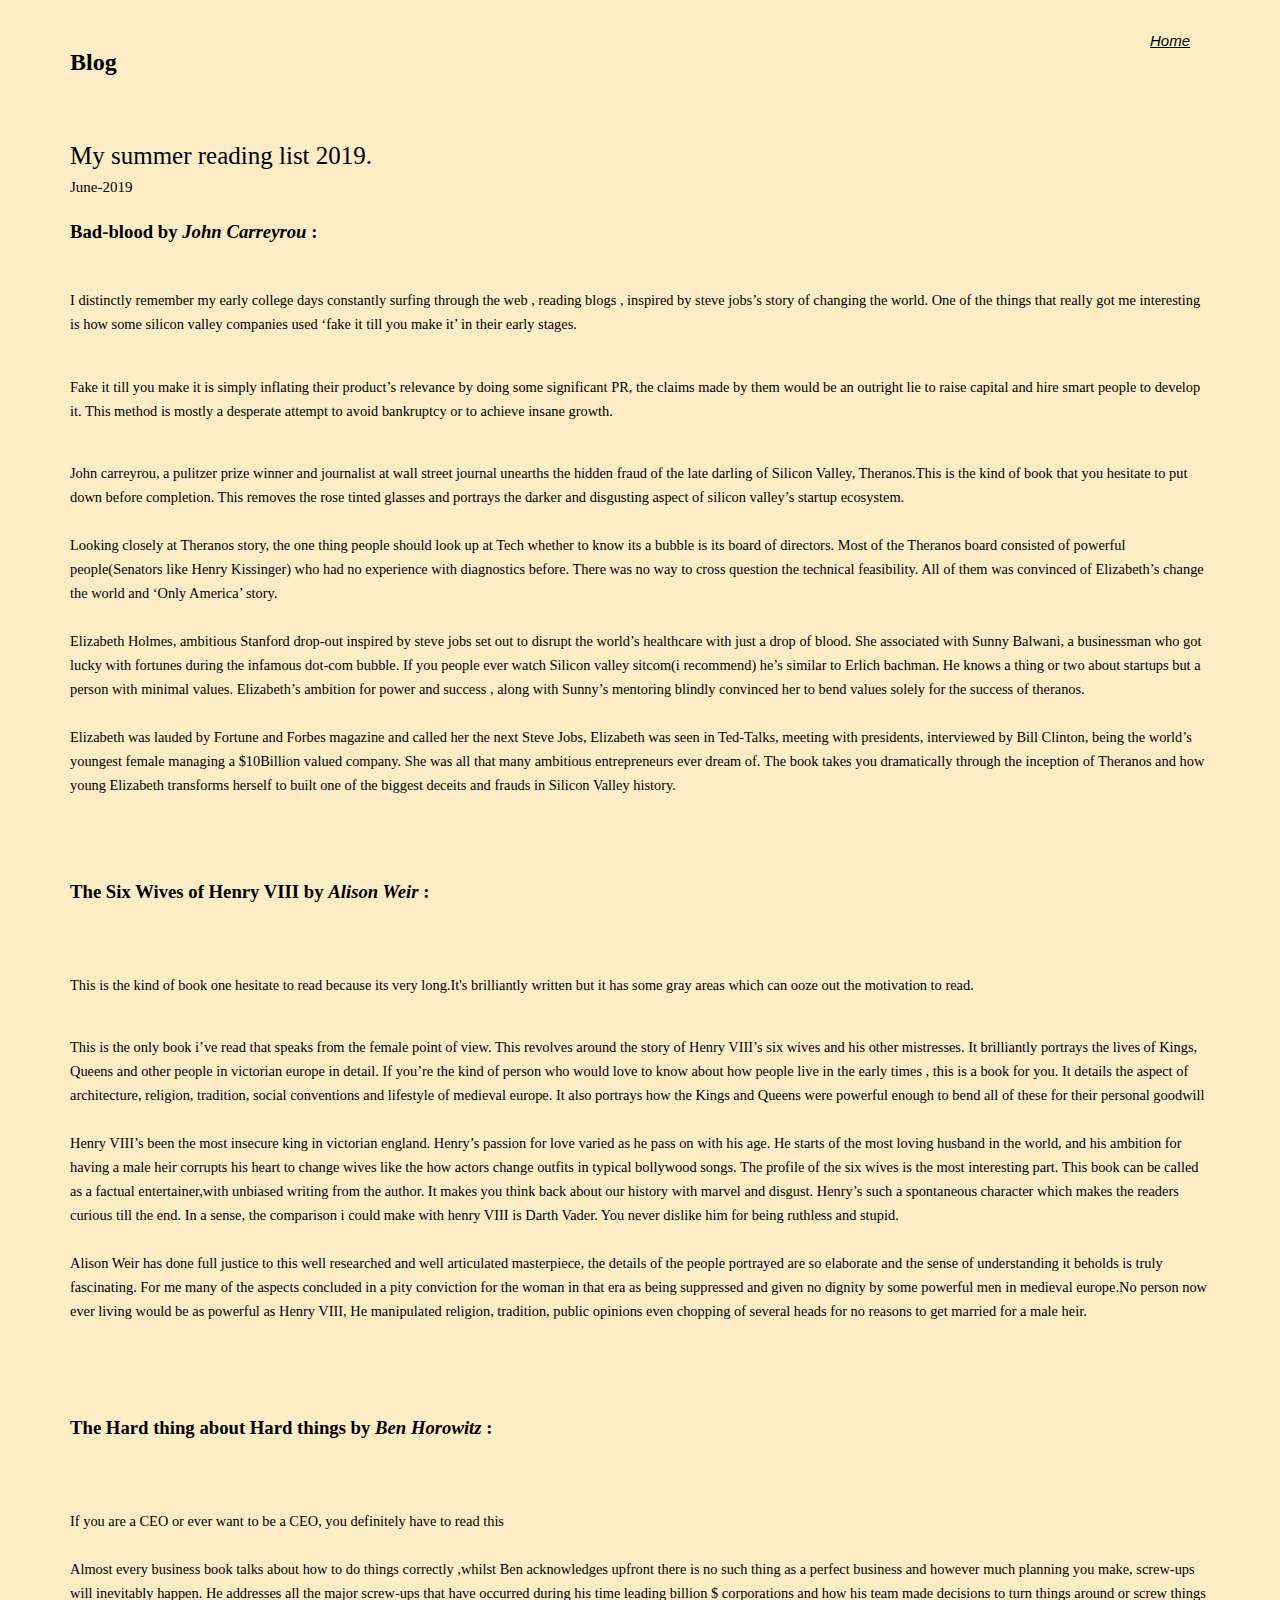
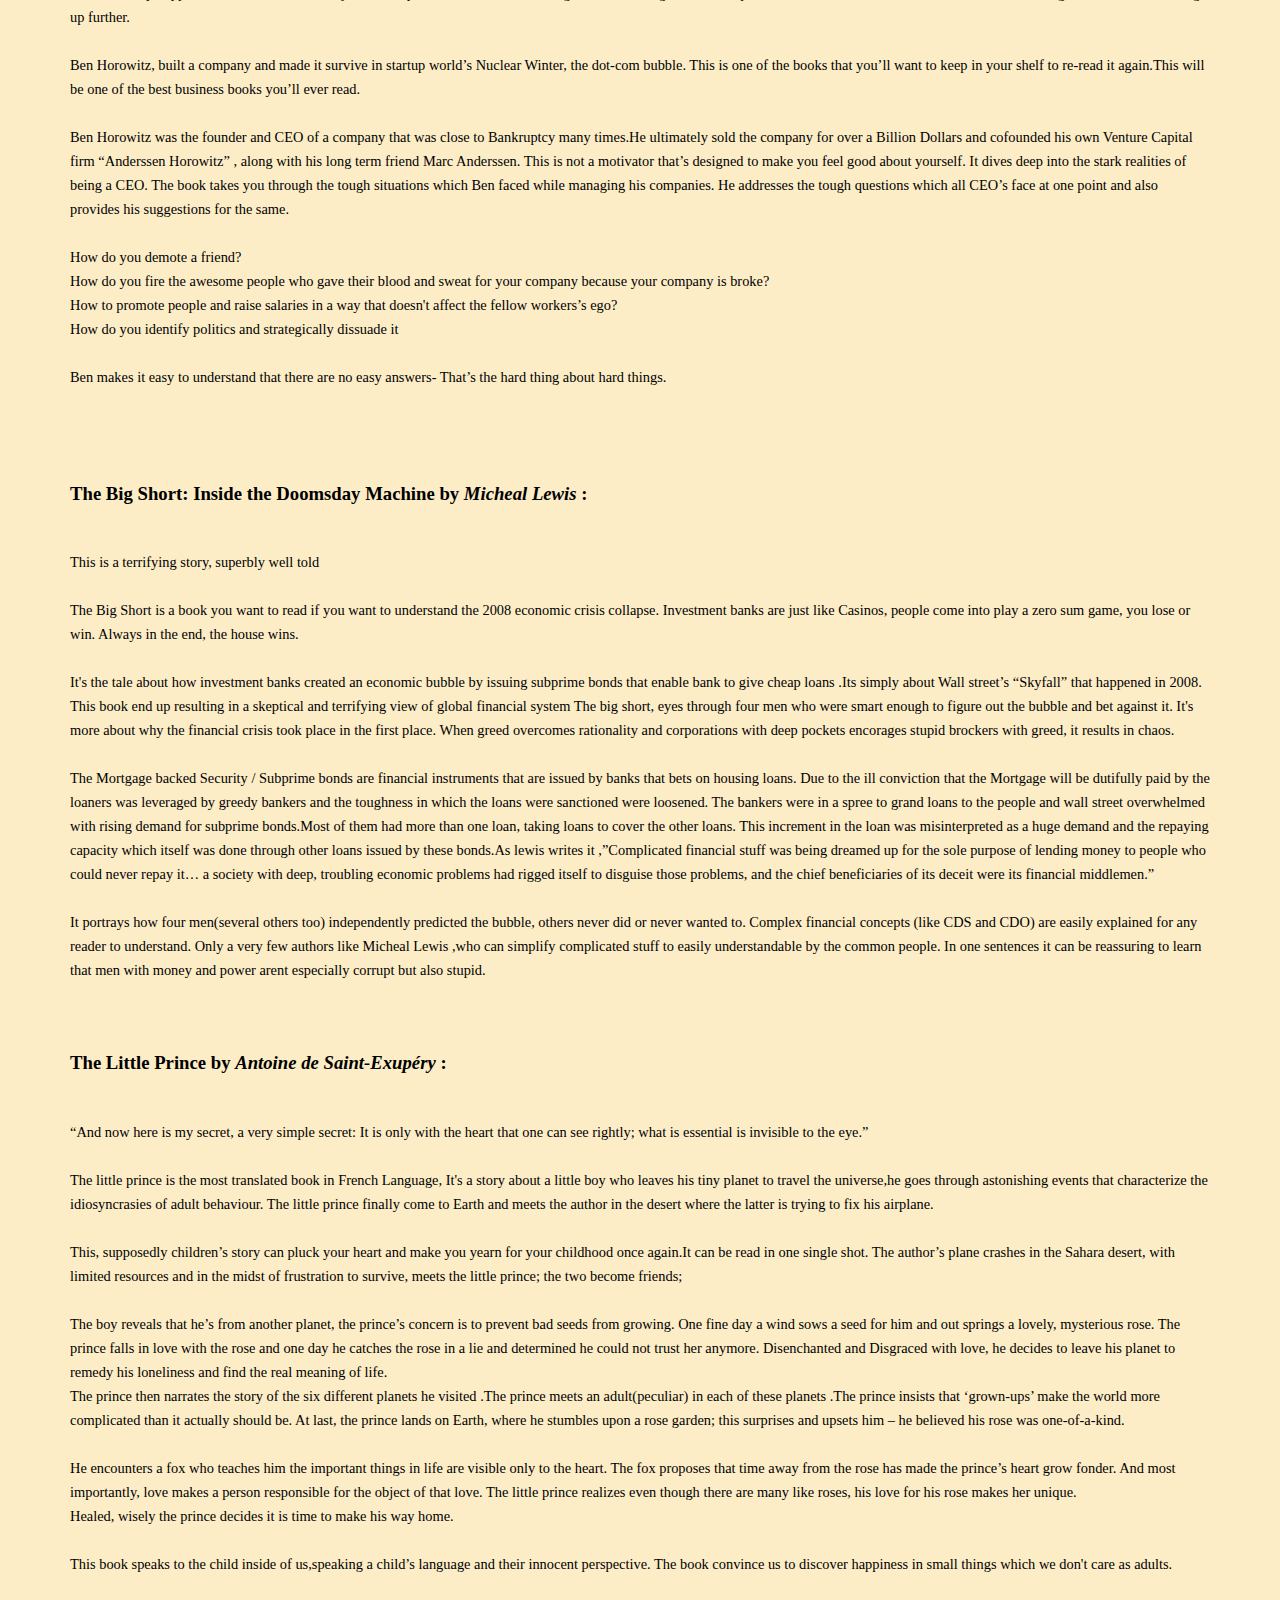
==== blog.html @ 2728ba8a "first commit" ====
<!DOCTYPE html>
<html lang="en">
<head>
	<!-- start Mixpanel --><script type="text/javascript">(function(c,a){if(!a.__SV){var b=window;try{var d,m,j,k=b.location,f=k.hash;d=function(a,b){return(m=a.match(RegExp(b+"=([^&]*)")))?m[1]:null};f&&d(f,"state")&&(j=JSON.parse(decodeURIComponent(d(f,"state"))),"mpeditor"===j.action&&(b.sessionStorage.setItem("_mpcehash",f),history.replaceState(j.desiredHash||"",c.title,k.pathname+k.search)))}catch(n){}var l,h;window.mixpanel=a;a._i=[];a.init=function(b,d,g){function c(b,i){var a=i.split(".");2==a.length&&(b=b[a[0]],i=a[1]);b[i]=function(){b.push([i].concat(Array.prototype.slice.call(arguments,
0)))}}var e=a;"undefined"!==typeof g?e=a[g]=[]:g="mixpanel";e.people=e.people||[];e.toString=function(b){var a="mixpanel";"mixpanel"!==g&&(a+="."+g);b||(a+=" (stub)");return a};e.people.toString=function(){return e.toString(1)+".people (stub)"};l="disable time_event track track_pageview track_links track_forms track_with_groups add_group set_group remove_group register register_once alias unregister identify name_tag set_config reset opt_in_tracking opt_out_tracking has_opted_in_tracking has_opted_out_tracking clear_opt_in_out_tracking people.set people.set_once people.unset people.increment people.append people.union people.track_charge people.clear_charges people.delete_user people.remove".split(" ");
for(h=0;h<l.length;h++)c(e,l[h]);var f="set set_once union unset remove delete".split(" ");e.get_group=function(){function a(c){b[c]=function(){call2_args=arguments;call2=[c].concat(Array.prototype.slice.call(call2_args,0));e.push([d,call2])}}for(var b={},d=["get_group"].concat(Array.prototype.slice.call(arguments,0)),c=0;c<f.length;c++)a(f[c]);return b};a._i.push([b,d,g])};a.__SV=1.2;b=c.createElement("script");b.type="text/javascript";b.async=!0;b.src="undefined"!==typeof MIXPANEL_CUSTOM_LIB_URL?
MIXPANEL_CUSTOM_LIB_URL:"file:"===c.location.protocol&&"//cdn4.mxpnl.com/libs/mixpanel-2-latest.min.js".match(/^\/\//)?"https://cdn4.mxpnl.com/libs/mixpanel-2-latest.min.js":"//cdn4.mxpnl.com/libs/mixpanel-2-latest.min.js";d=c.getElementsByTagName("script")[0];d.parentNode.insertBefore(b,d)}})(document,window.mixpanel||[]);
mixpanel.init("8e909abc3ac10d9dd747df8c156db83d");</script><!-- end Mixpanel -->


 <script src="javascript/mixpanel.js"></script>
 <script> type="text/javascript"
	blogviews();
 </script>
<link href="https://fonts.googleapis.com/css?family=Noto+Sans+HK|Noto+Serif+TC|Roboto+Condensed&display=swap" rel="stylesheet">
<!-- for-mobile-apps -->
<meta name="viewport" content="width=device-width, initial-scale=1">
<meta http-equiv="Content-Type" content="text/html; charset=utf-8" />
<meta name="keywords" content="Vinayak Nair, blog, vinayakvnair.com, Entrepreneur, 
vinayakvnair, vinayak v nair, vinayak, nair, reffera, startup, Bangalore, Silicon Valley, Reffera.co" />

    </script>

    <link href="css/style.css" rel='stylesheet' type='text/css' />
<!-- Global site tag (gtag.js) - Google Analytics -->
<script async src="https://www.googletagmanager.com/gtag/js?id=UA-140449718-1"></script>
<script>
  window.dataLayer = window.dataLayer || [];
  function gtag(){dataLayer.push(arguments);}
  gtag('js', new Date());

  gtag('config', 'UA-140449718-1');
</script>   
</head>
<body>


<!-- header -->
<header>
	<div class="container">
	
		<div id="menu">
				<span class="title"></span>
				<ul>
				  <li><a href="index.html"><u>Home</u></a></li>
				 
				</ul>
				</div>
				<div id="left">&nbsp;</div>
				<div id="content"
	</div>
</header>
<!-- //header -->


<!-- banner -->

	
		<div class="container">
					        
								<h2 class="slider_heading_text text-capitalize mt-md-4">Blog  </h2>

								<span class="blog_heading"><br> My summer reading list 2019.</br> </span>
									<span class="byline">
										June-2019
									</span>
								
							<br> <h3>	 Bad-blood by <span class="author"> John Carreyrou </span> : </h3></br>
							<span class="blog_content">
								  I distinctly remember my early college days constantly surfing through the web , reading blogs , inspired by steve jobs’s story of changing the world. One of the things that really got me interesting is how some silicon valley companies used ‘fake it till you make it’ in their early stages. </p>

								 <br>	Fake it till you make it is simply inflating their product’s relevance by doing some significant PR, the claims made by them would be an outright lie to raise capital and hire smart people to develop it. This method is mostly a desperate attempt to avoid bankruptcy or to achieve insane growth.</p></br>
									
								  John carreyrou, a pulitzer prize winner and journalist at wall street journal unearths the hidden fraud of the late darling of Silicon Valley, Theranos.This is the kind of book that you hesitate to put down before completion. This removes the rose tinted glasses and portrays the darker and disgusting aspect of silicon valley’s startup ecosystem. 
								  <br>
								  <br>
								  Looking closely at Theranos story, the one thing people should look up at Tech whether to know its a bubble is its board of directors. Most of the Theranos board consisted of powerful people(Senators like Henry Kissinger) who had no experience with diagnostics before. There was no way to cross question the technical feasibility. All of them was convinced of Elizabeth’s change the world and ‘Only America’ story. 
									<br>
								<br>Elizabeth Holmes, ambitious Stanford drop-out inspired by steve jobs set out to disrupt the world’s healthcare with just a drop of blood. She associated with Sunny Balwani, a businessman who got lucky with fortunes during the infamous dot-com bubble. If you people ever watch Silicon valley sitcom(i recommend)  he’s similar to Erlich bachman. He knows a thing or two about startups but a person with minimal values. Elizabeth’s ambition for power and success , along with Sunny’s mentoring blindly convinced her to bend values solely for the success of theranos.
								<br>
								<br> Elizabeth was lauded by Fortune and Forbes magazine and called her the next Steve Jobs, Elizabeth was seen in Ted-Talks, meeting with presidents, interviewed by Bill Clinton, being the world’s youngest female managing a $10Billion valued company. She was all that many ambitious entrepreneurs ever dream of.
									
									The book takes you dramatically through the inception of Theranos and how young Elizabeth transforms herself to built one of the biggest deceits and frauds in Silicon Valley history. </p> </br>
							</span>  
							
							<br> <h3>	 The Six Wives of Henry VIII by <span class="author"> Alison Weir </span> : </h3></br>

							<span class="blog_content">
									<br>This is the kind of book one hesitate to read because its very long.It's brilliantly written but it has some gray areas which can ooze out the motivation to read.
								</p>
 
									<br>	This is the only book i’ve read that speaks from the female point of view. This revolves around the story of Henry VIII’s six wives and his other mistresses. It brilliantly portrays the lives of Kings, Queens and other people in victorian europe in detail. If you’re the kind of person who would love to know about how people live in the early times , this is a book for you. It details the aspect of architecture, religion, tradition, social conventions and lifestyle of medieval europe. It also portrays how the Kings and Queens were powerful enough to bend all of these for their personal goodwill</br>
									 
									<br> Henry VIII’s been the most insecure king in victorian england. Henry’s passion for love varied as he pass on with his age. He starts of the most loving husband in the world, and his ambition for having a male heir corrupts his heart to change wives like the how actors change outfits in typical bollywood songs. The profile of the six wives is the most interesting part. This book can be called as a factual entertainer,with unbiased writing from the author. It makes you think back about our history with marvel and disgust. Henry’s such a spontaneous character which makes the readers curious till the end. In a sense, the comparison i could make with henry VIII is Darth Vader. You never dislike him for being ruthless and stupid.
									 
									 </br>
									 <br> Alison Weir has done full justice to this well researched and well articulated masterpiece, the details of the people portrayed are so elaborate and the sense of understanding it beholds is truly fascinating. For me many of the aspects concluded in a pity conviction for the woman in that era as being suppressed and given no dignity by some powerful men in medieval europe.No person now ever living would be as powerful as Henry VIII, He manipulated religion, tradition, public opinions even chopping of several heads for no reasons to get married for a male heir.
									</br>

									<br></br>
							 </span> 
							 
							 <br> <h3>	 The Hard thing about Hard things  by <span class="author"> Ben Horowitz </span> : </h3></br>

							<span class="blog_content">
									<br>If you are a CEO or ever want to be a CEO, you definitely have to read this </br>
									<br>Almost every business book talks about how to do things correctly ,whilst Ben acknowledges upfront there is no such thing as a perfect business and however much planning you make, screw-ups will inevitably happen. He addresses all the major screw-ups that have occurred during his time leading billion $ corporations and how his team made decisions to turn things around or screw things up further.</br>
									 
									<br> Ben Horowitz, built a company and made it survive in startup world’s Nuclear Winter, the dot-com bubble. This is one of the books that you’ll want to keep in your shelf to re-read it again.This will be one of the best business books you’ll ever read.
									 
									 </br>
									 <br> Ben Horowitz was the founder and CEO of a company that was close to Bankruptcy many times.He ultimately sold the company for over a Billion Dollars and cofounded his own Venture Capital firm “Anderssen Horowitz” , along with his long term friend Marc Anderssen.
									 This is not a motivator that’s designed to make you feel good about yourself. It dives deep into the stark realities of being a CEO. The book takes you through the tough situations which Ben faced while managing his companies. He addresses the tough questions which all CEO’s face at one point and also provides his suggestions for the same.
									 <br>
									 <br> How do you demote a friend?
									 <br>How do you fire the awesome people who gave their blood and sweat for your company because your company is broke?
									 <br>How to promote people and raise salaries in a way that doesn't affect the fellow workers’s ego?
									   <br>How do you identify politics and strategically dissuade it
									 <br>

									 <br>Ben makes it easy to understand that there are no easy answers- That’s the hard thing about hard things. 
									</br>

									<br></br>
							 </span>  
							 <br> <h3> The Big Short: Inside the Doomsday Machine by <span class="author"> Micheal Lewis</span> : </h3></br>

							 <span class="blog_content">
								This is a terrifying story, superbly well told 
								<br>
								<br>
								The Big Short is a book you  want to read if you want to understand  the 2008 economic crisis collapse. Investment banks are just like Casinos, people come into play a zero sum game, you lose or win. Always in the end, the house wins.
								<br>
								<br>It's the tale about how investment banks created an economic bubble by issuing subprime bonds that enable bank to give cheap loans .Its simply about Wall street’s “Skyfall” that happened in 2008. This book end up resulting in a skeptical and terrifying view of global financial system
								
								The big short, eyes through four men who were smart enough to figure out the bubble and bet against it. It's more about why the financial crisis took place in the first place. When greed overcomes rationality and corporations with deep pockets encorages stupid brockers with greed, it results in chaos.
								<br>
								<br>The Mortgage backed Security / Subprime bonds are financial instruments that are issued by banks that bets on housing loans. Due to the ill conviction that the Mortgage will be dutifully paid by the loaners was leveraged by greedy bankers and the toughness in which the loans were sanctioned were loosened. The bankers were in a spree to grand loans to the people and wall street overwhelmed with rising demand for subprime bonds.Most of them had more than one loan, taking loans to cover the other loans. This increment in the loan was misinterpreted as a huge demand and the repaying capacity which itself was done through other loans issued by these bonds.As lewis writes it ,”Complicated financial stuff was being dreamed up for the sole purpose of lending money to people who could never repay it… a society with deep, troubling economic problems had rigged itself to disguise those problems, and the chief beneficiaries of its deceit were its financial middlemen.”
								<br>
								<br>It portrays how four men(several others too) independently predicted the bubble, others never did or never wanted to. Complex financial concepts (like CDS and CDO) are easily explained for any reader to understand. Only a very few authors like Micheal Lewis ,who can simplify complicated stuff to easily understandable by the common people. In one sentences it can be reassuring to learn that men with money and power arent especially corrupt but also stupid.
 
									 <br></br>
							  </span> 
							  <br> <h3> The Little Prince by <span class="author"> Antoine de Saint-Exupéry </span> : </h3></br>

							  <span class="blog_content">
								“And now here is my secret, a very simple secret: It is only with the heart that one can see rightly; what is essential is invisible to the eye.”

                                    <br>
                                    <br>The little prince is the most translated book in French Language, It's a story about a little boy who leaves his tiny planet to travel the universe,he goes through astonishing events that characterize the idiosyncrasies of adult behaviour. The little prince finally come to Earth and meets the author in the desert where the latter is trying to fix his airplane.
                                    <br>
                                    <br>This, supposedly children’s story can pluck your heart and make you yearn for your childhood once again.It can be read in one single shot. The author’s plane crashes in the Sahara desert, with limited resources and in the midst of frustration to survive, meets the little prince; the two become friends;
                                    <br>
                                    <br>The boy reveals that he’s from another planet, the prince’s concern is to prevent bad seeds from growing. One fine day a wind sows a seed for him and out springs a lovely, mysterious rose. The prince falls in love with the rose and one day he catches the rose in a lie and determined he could not trust her anymore. Disenchanted and Disgraced with love, he decides to leave his planet to remedy his loneliness and find the real meaning of life.
                                    <br>
                                     The prince then narrates the story of the six different planets he visited .The prince meets an adult(peculiar) in each of these planets .The prince insists that ‘grown-ups’ make the world more complicated than it actually should be. At last, the prince lands on Earth, where he stumbles upon a rose garden; this surprises and upsets him – he believed his rose was one-of-a-kind.
                                    <br>
                                    <br>He encounters a fox who teaches him the important things in life are visible only to the heart. The fox proposes that time away from the rose has made the prince’s heart grow fonder. And most importantly, love makes a person responsible for the object of that love. The little prince realizes even though there are many like roses, his love for his rose makes her unique.
                                    <br>Healed, wisely the prince decides it is time to make his way home.
                                    <br>
                                     <br>This book speaks to the child inside of us,speaking a child’s language and their innocent perspective. The book convince us to discover happiness in small things which we don't care as adults.
									  <br>
									  <br>
									  <br>
									  <br>
									  <br>
									  <br>
	                           </span> 					
							</div> 
					
				</div>
				
			</div>
		</div>
	</div>


</div>
</div>
---- css/style.css ----
html,
body {
    margin: 0;
    font-size: 100%;
    line-height: 1.5;
    font-family: 'PT Serif Caption', serif;
    box-sizing : border-box;
    background-color: rgb(253, 237, 199);  
}

body a {
    text-decoration: blue;
    transition: 0.5s all;
    -webkit-transition: 0.5s all;
    -moz-transition: 0.5s all;
    -o-transition: 0.5s all;
    -ms-transition: 0.5s all;

}

.headname {
  font-size: 30px;
  margin-top: 50px;
  display: inline-block;
  letter-spacing: 0.5px;
  font-weight: bold;
  line-height: 3;
  font-family: "Myriad Pro", "Helvetica Neue", Helvetica;
 
}

#menu {
    float: right;
    margin-top: 30px;
    margin-right: 20px;
    text-align: right;
    width: 150px;
    font-family: "Myriad Pro", "Helvetica Neue", Helvetica;
    font-style: italic;
    font-size: 15px;
  }
  

  #menu ul {
    list-style-type: none;
    margin: 0;
    padding: 0;
  }
  

  #menu li a {
    display: inline-block;
    color: #000000;
  }


html {
  scroll-behavior: smooth;
}
body img {
    max-width: 100%;
}



.container {
  width: 100%;
  padding-right: 15px;
  padding-left: 15px;
  margin-right: auto;
  margin-left: auto;
}



@media (min-width: 768px) {
  .container {
    max-width: 720px;
  }
}

@media (min-width: 992px) {
  .container {
    max-width: 960px;
  }
}

@media (min-width: 1200px) {
  .container {
    max-width: 1140px;
  }
}

#yo {
  font-size: 32px;
}

.somo{
  height: 20px;
  width: 20px
}


.reffera{
  color: rgb(82, 0, 0);
}

.layer {
    background: rgb(253, 237, 199);
}

.banner-text-section {
    padding: 2vw 0vw 11vw;
    box-sizing: border-box;
    width: 80%;
    text-align: justify;
    color: rgb(0, 0, 0);
    font-size: 1em;
}

.blog_heading{
  font-size: 25px;
}

.author{
  font-style: italic;
}
.byline{
  font-size: 15px; 
  padding-bottom: 20px;
}
.content_style{
  font-weight: 10000;
  font-family: "Myriad Pro", "Helvetica Neue", Helvetica;

  color: inherit;
}

.blog_content{
  font-size: 0.9em
}
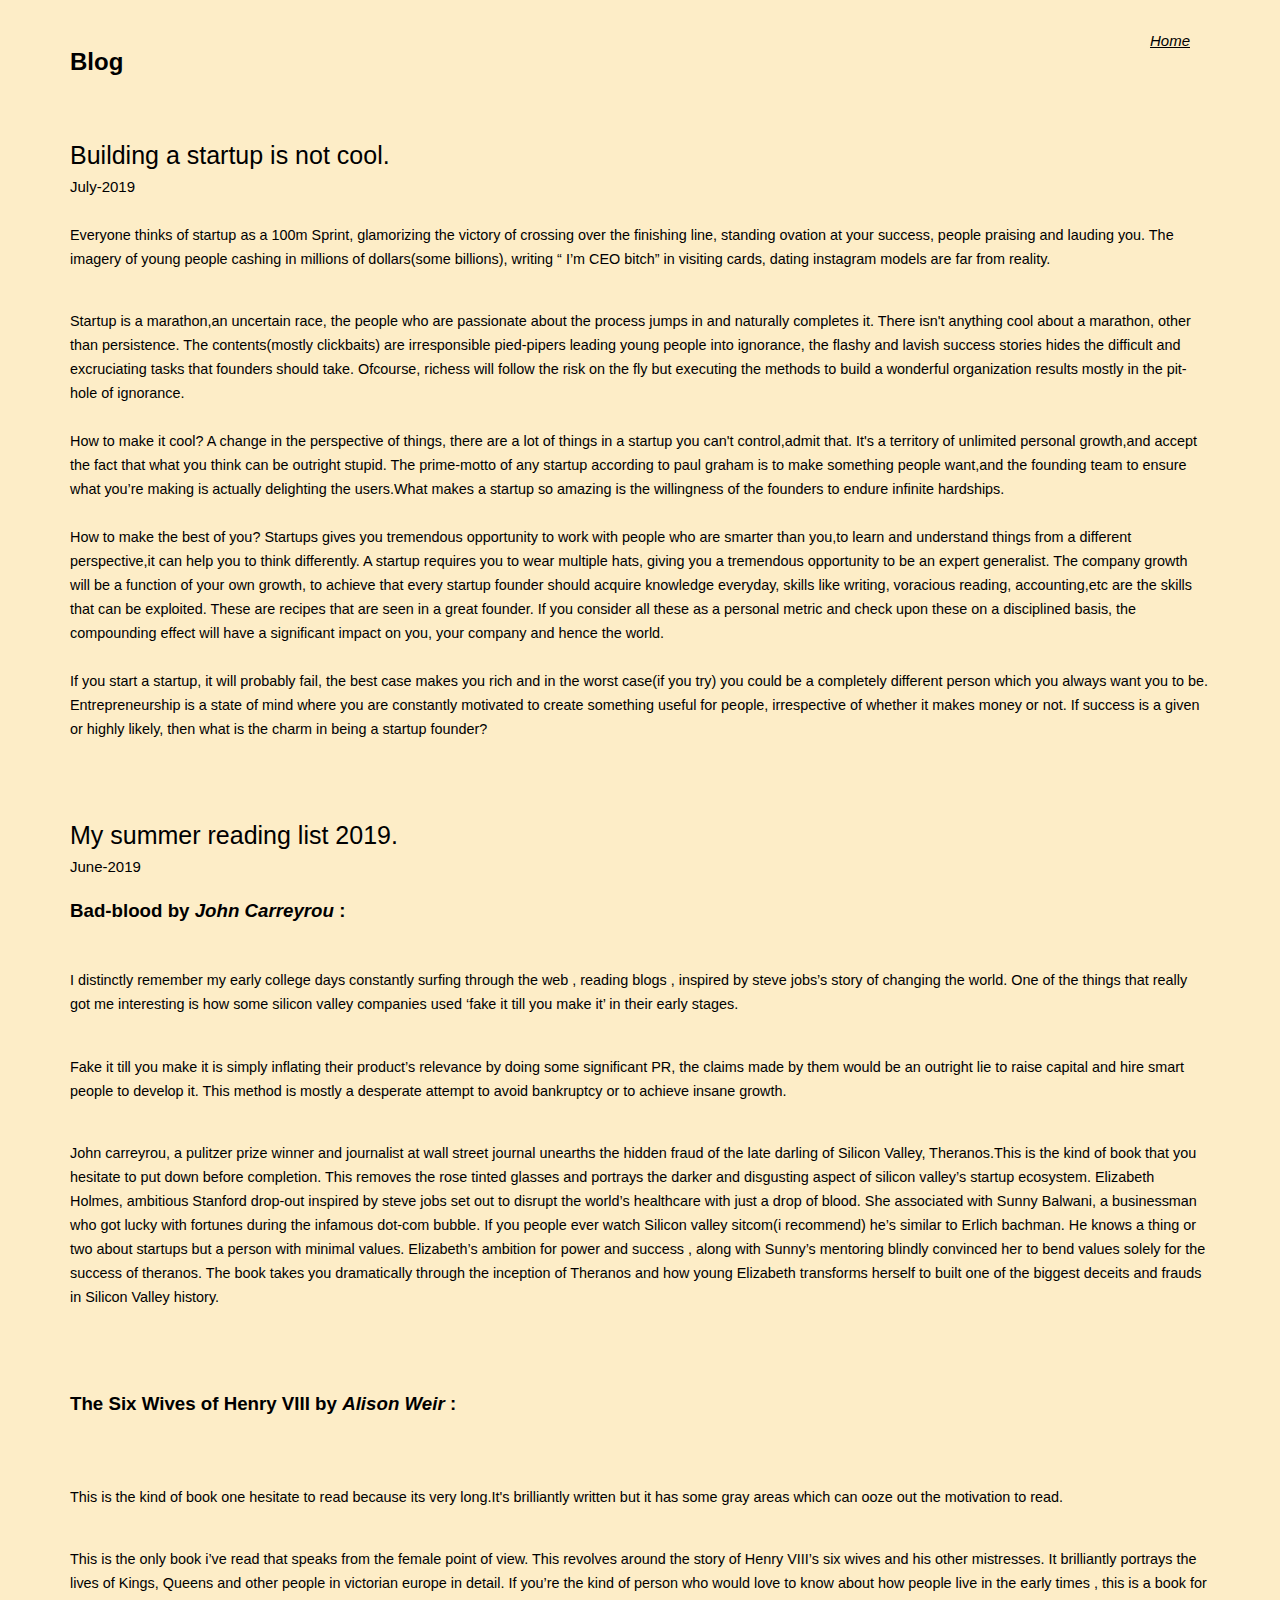
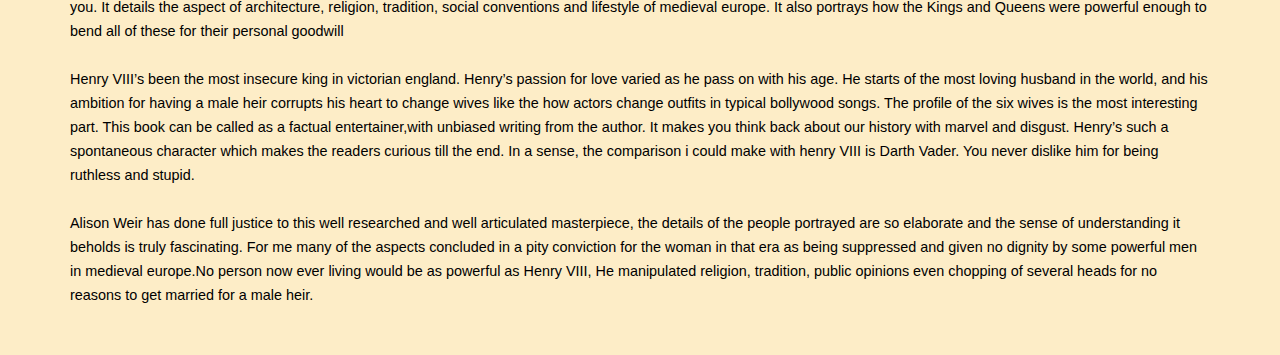
==== commit 5e44f08e: "initial commit" ====
--- a/blog.html
+++ b/blog.html
@@ -7,13 +7,12 @@
 for(h=0;h<l.length;h++)c(e,l[h]);var f="set set_once union unset remove delete".split(" ");e.get_group=function(){function a(c){b[c]=function(){call2_args=arguments;call2=[c].concat(Array.prototype.slice.call(call2_args,0));e.push([d,call2])}}for(var b={},d=["get_group"].concat(Array.prototype.slice.call(arguments,0)),c=0;c<f.length;c++)a(f[c]);return b};a._i.push([b,d,g])};a.__SV=1.2;b=c.createElement("script");b.type="text/javascript";b.async=!0;b.src="undefined"!==typeof MIXPANEL_CUSTOM_LIB_URL?
 MIXPANEL_CUSTOM_LIB_URL:"file:"===c.location.protocol&&"//cdn4.mxpnl.com/libs/mixpanel-2-latest.min.js".match(/^\/\//)?"https://cdn4.mxpnl.com/libs/mixpanel-2-latest.min.js":"//cdn4.mxpnl.com/libs/mixpanel-2-latest.min.js";d=c.getElementsByTagName("script")[0];d.parentNode.insertBefore(b,d)}})(document,window.mixpanel||[]);
 mixpanel.init("8e909abc3ac10d9dd747df8c156db83d");</script><!-- end Mixpanel -->
-
+<title>Vinayak Nair </title>
 
  <script src="javascript/mixpanel.js"></script>
  <script> type="text/javascript"
 	blogviews();
  </script>
-<link href="https://fonts.googleapis.com/css?family=Noto+Sans+HK|Noto+Serif+TC|Roboto+Condensed&display=swap" rel="stylesheet">
 <!-- for-mobile-apps -->
 <meta name="viewport" content="width=device-width, initial-scale=1">
 <meta http-equiv="Content-Type" content="text/html; charset=utf-8" />
@@ -58,8 +57,29 @@
 
 	
 		<div class="container">
-					        
+			
+
+						        
 								<h2 class="slider_heading_text text-capitalize mt-md-4">Blog  </h2>
+
+								<span class="blog_heading"><br> Building a startup is not cool.</br> </span>
+									<span class="byline">
+										July-2019
+									</span>
+									<br>
+									<br>
+									<span class="blog_content">
+										Everyone thinks of startup as a 100m Sprint, glamorizing the victory of crossing over the finishing line, standing ovation at your success, people praising and lauding you. The imagery of young people cashing in millions of dollars(some billions), writing “ I’m CEO bitch” in visiting cards, dating instagram models are far from reality. </p>
+	  
+									   <br>	Startup is a marathon,an uncertain race, the people who are passionate about the process jumps in and naturally completes it. There isn't anything cool about a marathon, other than persistence. The contents(mostly clickbaits) are irresponsible pied-pipers leading young people into ignorance, the flashy and lavish success stories hides the difficult and excruciating tasks that founders should take. Ofcourse, richess will follow the risk on the fly but executing the methods to build a wonderful organization results mostly in the pit-hole of ignorance.</br>
+										 
+									   <br> How to make it cool? A change in the perspective of things, there are a lot of things in a startup you can't control,admit that. It's a territory of unlimited personal growth,and accept the fact that what you think can be outright stupid. The prime-motto of any startup according to paul graham is to make something people want,and the founding team to ensure what you’re making is actually delighting the users.What makes a startup so amazing is the willingness of the founders to endure infinite hardships.
+										  <br>
+										<br> How to make the best of you? Startups gives you tremendous opportunity to work with people who are smarter than you,to learn and understand things from a different perspective,it can help you to think differently. A startup requires you to wear multiple hats, giving you a tremendous opportunity to be an expert generalist. The company growth will be a function of your own growth, to achieve that every startup founder should acquire knowledge everyday, skills like writing, voracious reading, accounting,etc are the skills that can be exploited. These are recipes that are seen in a great founder. If you consider all these as a personal metric and check upon these on a disciplined basis, the compounding effect will have a significant impact on you, your company and hence the world.
+										 <br> 
+										<br> If you start a startup, it will probably fail, the best case makes you rich and in the worst case(if you try) you could be a completely different person which you always want you to be. Entrepreneurship is a state of mind where you are constantly motivated to create something useful for people, irrespective of whether it makes money or not. If success is a given or highly likely, then what is the charm in being a startup founder?
+									</p> </br>
+								  </span>  
 
 								<span class="blog_heading"><br> My summer reading list 2019.</br> </span>
 									<span class="byline">
@@ -73,13 +93,8 @@
 								 <br>	Fake it till you make it is simply inflating their product’s relevance by doing some significant PR, the claims made by them would be an outright lie to raise capital and hire smart people to develop it. This method is mostly a desperate attempt to avoid bankruptcy or to achieve insane growth.</p></br>
 									
 								  John carreyrou, a pulitzer prize winner and journalist at wall street journal unearths the hidden fraud of the late darling of Silicon Valley, Theranos.This is the kind of book that you hesitate to put down before completion. This removes the rose tinted glasses and portrays the darker and disgusting aspect of silicon valley’s startup ecosystem. 
-								  <br>
-								  <br>
-								  Looking closely at Theranos story, the one thing people should look up at Tech whether to know its a bubble is its board of directors. Most of the Theranos board consisted of powerful people(Senators like Henry Kissinger) who had no experience with diagnostics before. There was no way to cross question the technical feasibility. All of them was convinced of Elizabeth’s change the world and ‘Only America’ story. 
-									<br>
-								<br>Elizabeth Holmes, ambitious Stanford drop-out inspired by steve jobs set out to disrupt the world’s healthcare with just a drop of blood. She associated with Sunny Balwani, a businessman who got lucky with fortunes during the infamous dot-com bubble. If you people ever watch Silicon valley sitcom(i recommend)  he’s similar to Erlich bachman. He knows a thing or two about startups but a person with minimal values. Elizabeth’s ambition for power and success , along with Sunny’s mentoring blindly convinced her to bend values solely for the success of theranos.
-								<br>
-								<br> Elizabeth was lauded by Fortune and Forbes magazine and called her the next Steve Jobs, Elizabeth was seen in Ted-Talks, meeting with presidents, interviewed by Bill Clinton, being the world’s youngest female managing a $10Billion valued company. She was all that many ambitious entrepreneurs ever dream of.
+									
+									Elizabeth Holmes, ambitious Stanford drop-out inspired by steve jobs set out to disrupt the world’s healthcare with just a drop of blood. She associated with Sunny Balwani, a businessman who got lucky with fortunes during the infamous dot-com bubble. If you people ever watch Silicon valley sitcom(i recommend)  he’s similar to Erlich bachman. He knows a thing or two about startups but a person with minimal values. Elizabeth’s ambition for power and success , along with Sunny’s mentoring blindly convinced her to bend values solely for the success of theranos.
 									
 									The book takes you dramatically through the inception of Theranos and how young Elizabeth transforms herself to built one of the biggest deceits and frauds in Silicon Valley history. </p> </br>
 							</span>  
@@ -99,75 +114,8 @@
 									</br>
 
 									<br></br>
-							 </span> 
-							 
-							 <br> <h3>	 The Hard thing about Hard things  by <span class="author"> Ben Horowitz </span> : </h3></br>
-
-							<span class="blog_content">
-									<br>If you are a CEO or ever want to be a CEO, you definitely have to read this </br>
-									<br>Almost every business book talks about how to do things correctly ,whilst Ben acknowledges upfront there is no such thing as a perfect business and however much planning you make, screw-ups will inevitably happen. He addresses all the major screw-ups that have occurred during his time leading billion $ corporations and how his team made decisions to turn things around or screw things up further.</br>
-									 
-									<br> Ben Horowitz, built a company and made it survive in startup world’s Nuclear Winter, the dot-com bubble. This is one of the books that you’ll want to keep in your shelf to re-read it again.This will be one of the best business books you’ll ever read.
-									 
-									 </br>
-									 <br> Ben Horowitz was the founder and CEO of a company that was close to Bankruptcy many times.He ultimately sold the company for over a Billion Dollars and cofounded his own Venture Capital firm “Anderssen Horowitz” , along with his long term friend Marc Anderssen.
-									 This is not a motivator that’s designed to make you feel good about yourself. It dives deep into the stark realities of being a CEO. The book takes you through the tough situations which Ben faced while managing his companies. He addresses the tough questions which all CEO’s face at one point and also provides his suggestions for the same.
-									 <br>
-									 <br> How do you demote a friend?
-									 <br>How do you fire the awesome people who gave their blood and sweat for your company because your company is broke?
-									 <br>How to promote people and raise salaries in a way that doesn't affect the fellow workers’s ego?
-									   <br>How do you identify politics and strategically dissuade it
-									 <br>
-
-									 <br>Ben makes it easy to understand that there are no easy answers- That’s the hard thing about hard things. 
-									</br>
-
-									<br></br>
 							 </span>  
-							 <br> <h3> The Big Short: Inside the Doomsday Machine by <span class="author"> Micheal Lewis</span> : </h3></br>
-
-							 <span class="blog_content">
-								This is a terrifying story, superbly well told 
-								<br>
-								<br>
-								The Big Short is a book you  want to read if you want to understand  the 2008 economic crisis collapse. Investment banks are just like Casinos, people come into play a zero sum game, you lose or win. Always in the end, the house wins.
-								<br>
-								<br>It's the tale about how investment banks created an economic bubble by issuing subprime bonds that enable bank to give cheap loans .Its simply about Wall street’s “Skyfall” that happened in 2008. This book end up resulting in a skeptical and terrifying view of global financial system
-								
-								The big short, eyes through four men who were smart enough to figure out the bubble and bet against it. It's more about why the financial crisis took place in the first place. When greed overcomes rationality and corporations with deep pockets encorages stupid brockers with greed, it results in chaos.
-								<br>
-								<br>The Mortgage backed Security / Subprime bonds are financial instruments that are issued by banks that bets on housing loans. Due to the ill conviction that the Mortgage will be dutifully paid by the loaners was leveraged by greedy bankers and the toughness in which the loans were sanctioned were loosened. The bankers were in a spree to grand loans to the people and wall street overwhelmed with rising demand for subprime bonds.Most of them had more than one loan, taking loans to cover the other loans. This increment in the loan was misinterpreted as a huge demand and the repaying capacity which itself was done through other loans issued by these bonds.As lewis writes it ,”Complicated financial stuff was being dreamed up for the sole purpose of lending money to people who could never repay it… a society with deep, troubling economic problems had rigged itself to disguise those problems, and the chief beneficiaries of its deceit were its financial middlemen.”
-								<br>
-								<br>It portrays how four men(several others too) independently predicted the bubble, others never did or never wanted to. Complex financial concepts (like CDS and CDO) are easily explained for any reader to understand. Only a very few authors like Micheal Lewis ,who can simplify complicated stuff to easily understandable by the common people. In one sentences it can be reassuring to learn that men with money and power arent especially corrupt but also stupid.
- 
-									 <br></br>
-							  </span> 
-							  <br> <h3> The Little Prince by <span class="author"> Antoine de Saint-Exupéry </span> : </h3></br>
-
-							  <span class="blog_content">
-								“And now here is my secret, a very simple secret: It is only with the heart that one can see rightly; what is essential is invisible to the eye.”
-
-                                    <br>
-                                    <br>The little prince is the most translated book in French Language, It's a story about a little boy who leaves his tiny planet to travel the universe,he goes through astonishing events that characterize the idiosyncrasies of adult behaviour. The little prince finally come to Earth and meets the author in the desert where the latter is trying to fix his airplane.
-                                    <br>
-                                    <br>This, supposedly children’s story can pluck your heart and make you yearn for your childhood once again.It can be read in one single shot. The author’s plane crashes in the Sahara desert, with limited resources and in the midst of frustration to survive, meets the little prince; the two become friends;
-                                    <br>
-                                    <br>The boy reveals that he’s from another planet, the prince’s concern is to prevent bad seeds from growing. One fine day a wind sows a seed for him and out springs a lovely, mysterious rose. The prince falls in love with the rose and one day he catches the rose in a lie and determined he could not trust her anymore. Disenchanted and Disgraced with love, he decides to leave his planet to remedy his loneliness and find the real meaning of life.
-                                    <br>
-                                     The prince then narrates the story of the six different planets he visited .The prince meets an adult(peculiar) in each of these planets .The prince insists that ‘grown-ups’ make the world more complicated than it actually should be. At last, the prince lands on Earth, where he stumbles upon a rose garden; this surprises and upsets him – he believed his rose was one-of-a-kind.
-                                    <br>
-                                    <br>He encounters a fox who teaches him the important things in life are visible only to the heart. The fox proposes that time away from the rose has made the prince’s heart grow fonder. And most importantly, love makes a person responsible for the object of that love. The little prince realizes even though there are many like roses, his love for his rose makes her unique.
-                                    <br>Healed, wisely the prince decides it is time to make his way home.
-                                    <br>
-                                     <br>This book speaks to the child inside of us,speaking a child’s language and their innocent perspective. The book convince us to discover happiness in small things which we don't care as adults.
-									  <br>
-									  <br>
-									  <br>
-									  <br>
-									  <br>
-									  <br>
-	                           </span> 					
-							</div> 
+					</div>
 					
 				</div>
 				
--- a/css/style.css
+++ b/css/style.css
@@ -3,7 +3,7 @@
     margin: 0;
     font-size: 100%;
     line-height: 1.5;
-    font-family: 'PT Serif Caption', serif;
+	  font-family: "Myriad Pro", "Helvetica Neue", Helvetica; 
     box-sizing : border-box;
     background-color: rgb(253, 237, 199);  
 }
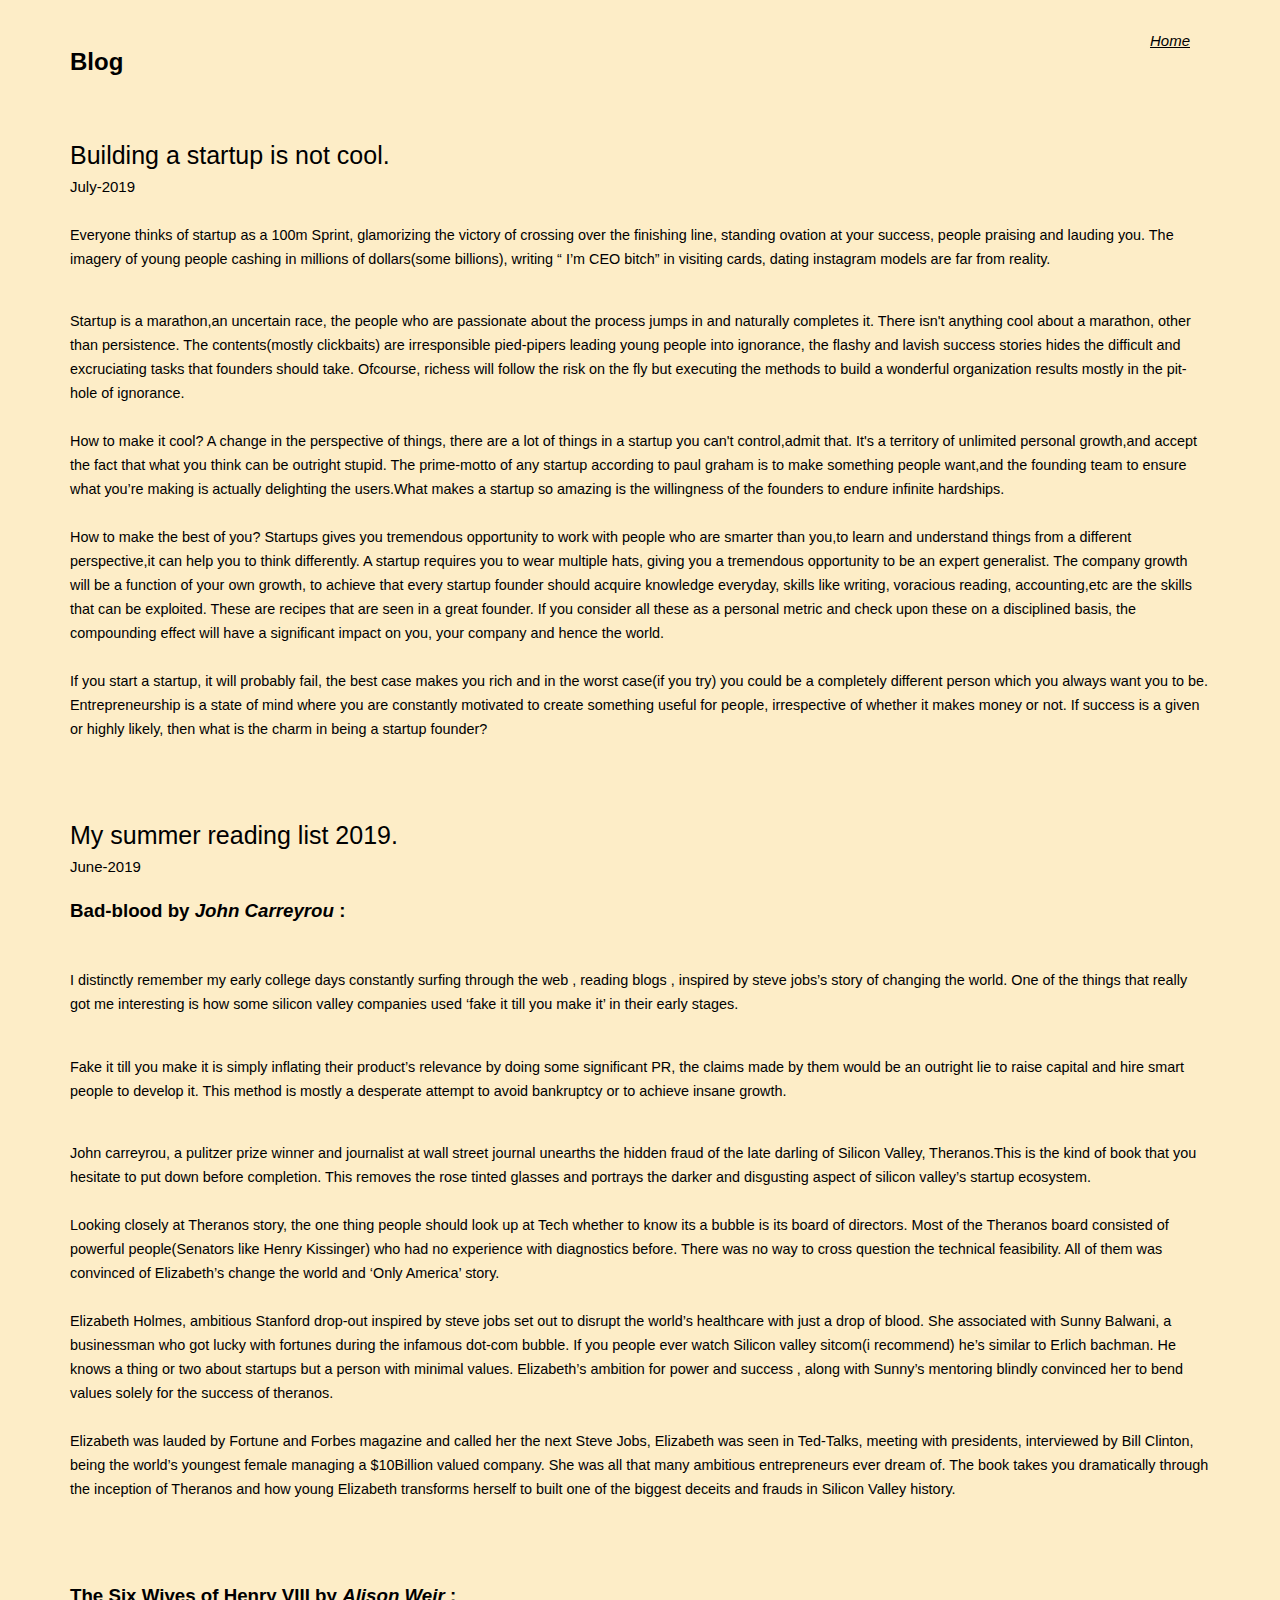
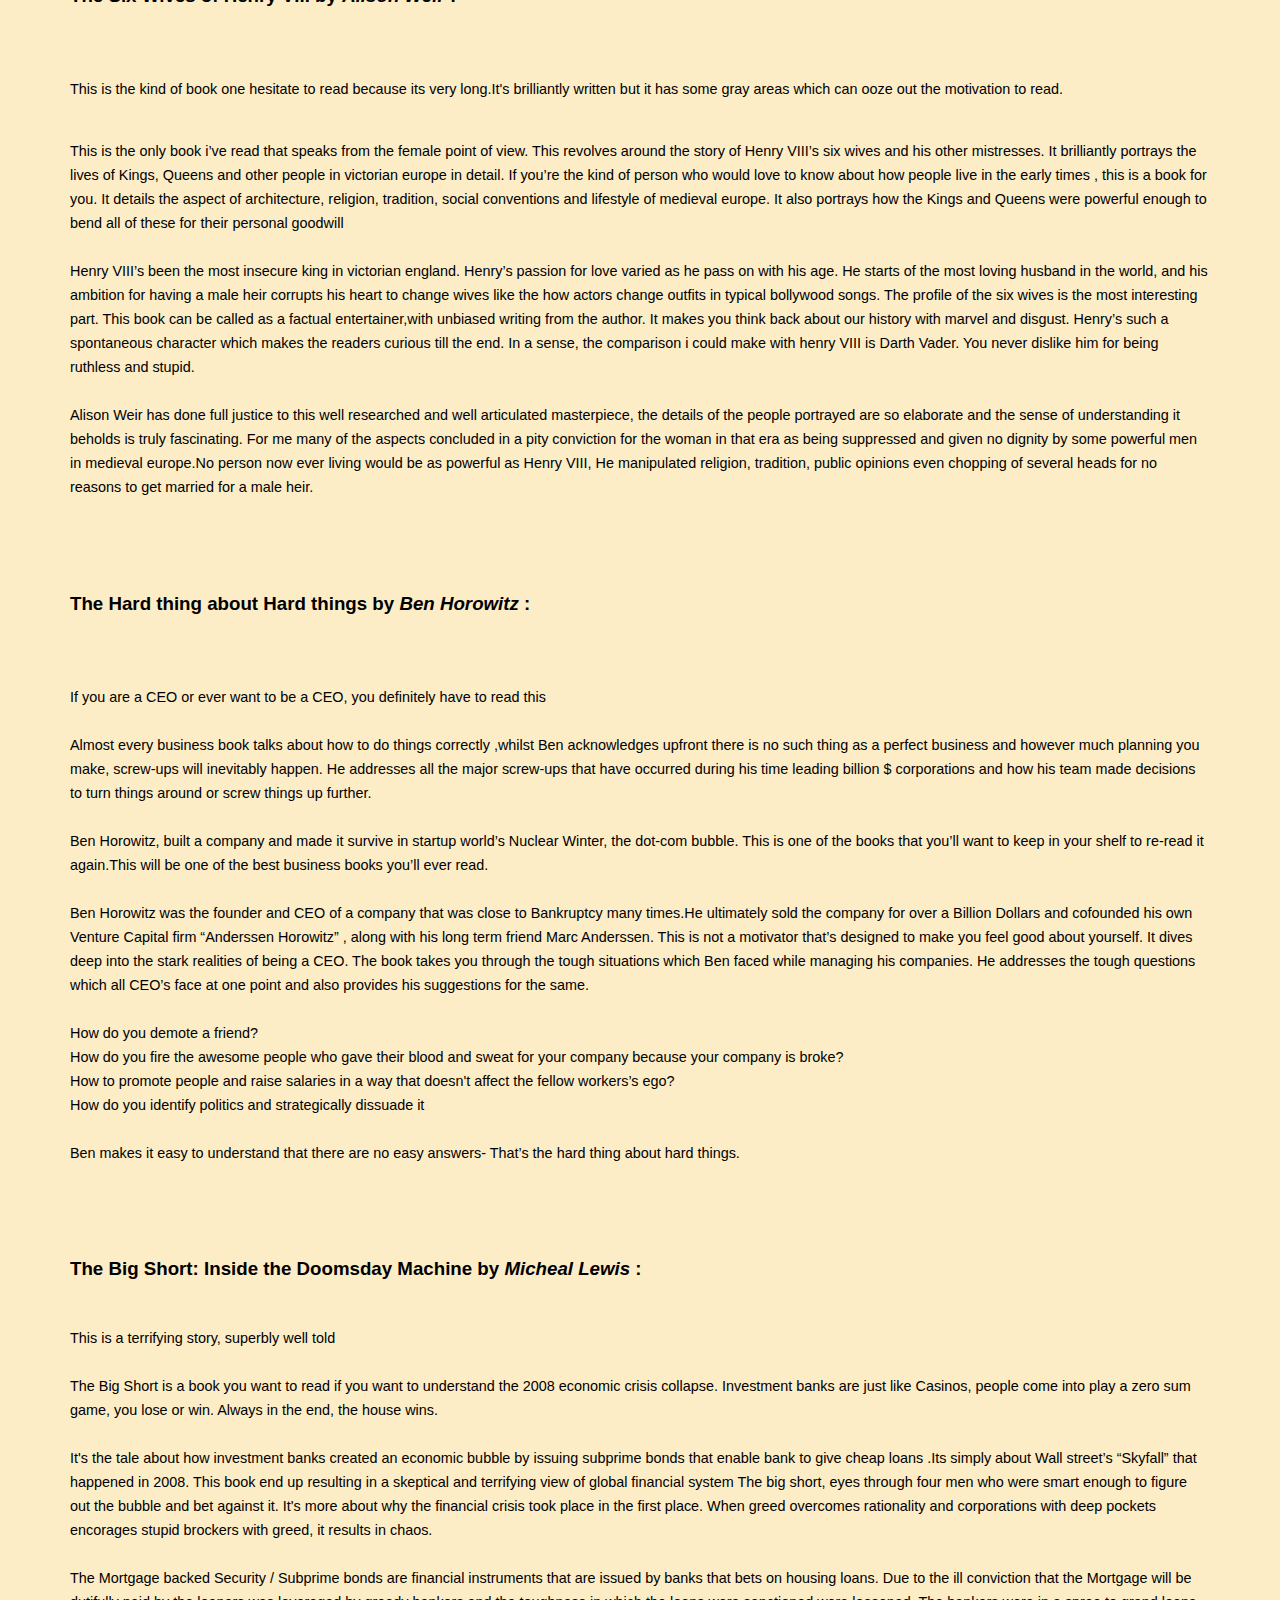
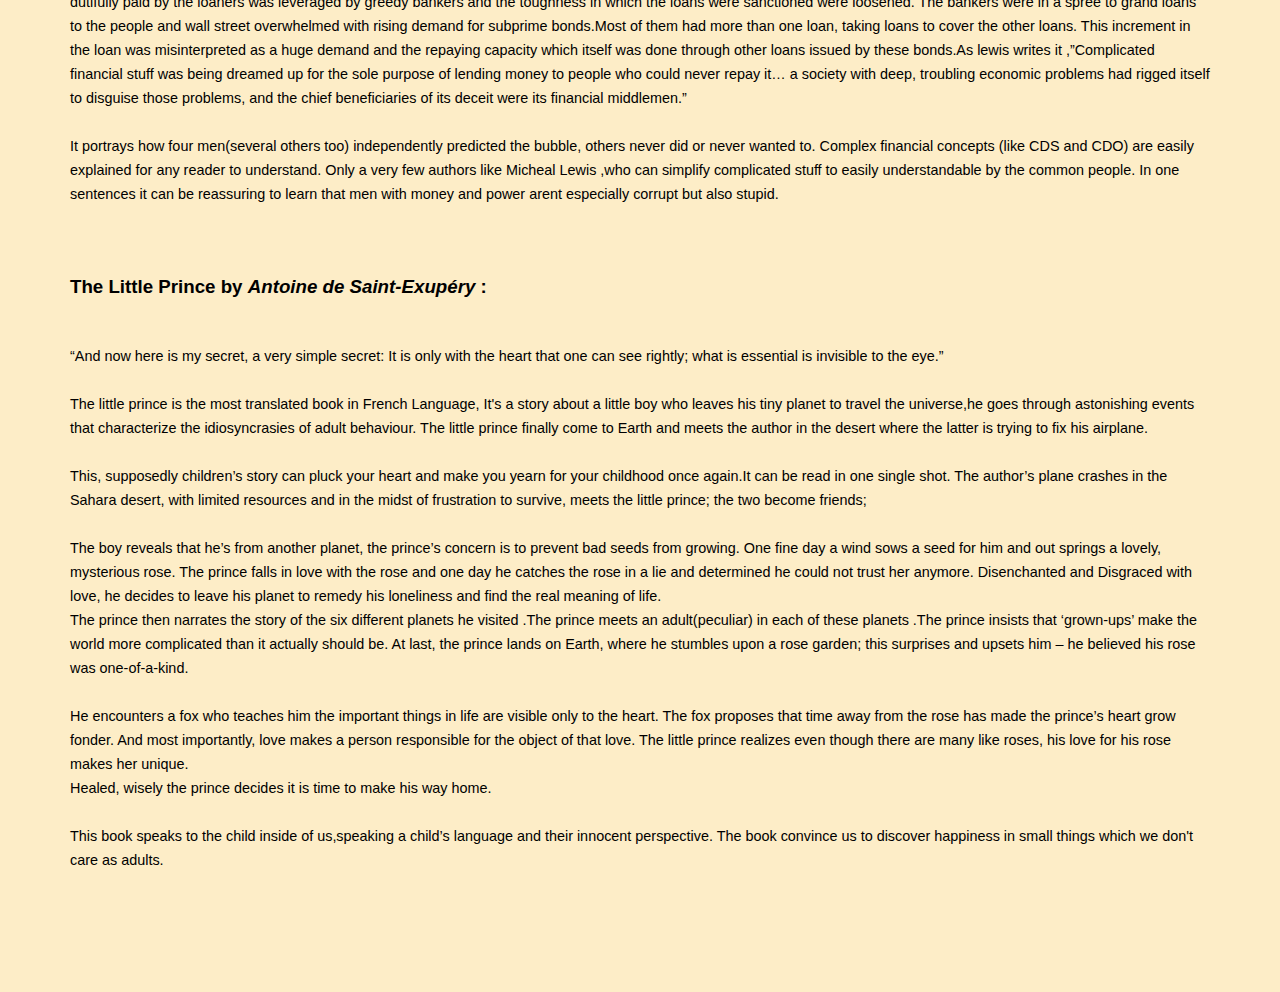
==== commit 7ff496e5: "ss" ====
--- a/blog.html
+++ b/blog.html
@@ -2,17 +2,18 @@
 <!DOCTYPE html>
 <html lang="en">
 <head>
-	<!-- start Mixpanel --><script type="text/javascript">(function(c,a){if(!a.__SV){var b=window;try{var d,m,j,k=b.location,f=k.hash;d=function(a,b){return(m=a.match(RegExp(b+"=([^&]*)")))?m[1]:null};f&&d(f,"state")&&(j=JSON.parse(decodeURIComponent(d(f,"state"))),"mpeditor"===j.action&&(b.sessionStorage.setItem("_mpcehash",f),history.replaceState(j.desiredHash||"",c.title,k.pathname+k.search)))}catch(n){}var l,h;window.mixpanel=a;a._i=[];a.init=function(b,d,g){function c(b,i){var a=i.split(".");2==a.length&&(b=b[a[0]],i=a[1]);b[i]=function(){b.push([i].concat(Array.prototype.slice.call(arguments,
+<!-- start Mixpanel --><script type="text/javascript">(function(c,a){if(!a.__SV){var b=window;try{var d,m,j,k=b.location,f=k.hash;d=function(a,b){return(m=a.match(RegExp(b+"=([^&]*)")))?m[1]:null};f&&d(f,"state")&&(j=JSON.parse(decodeURIComponent(d(f,"state"))),"mpeditor"===j.action&&(b.sessionStorage.setItem("_mpcehash",f),history.replaceState(j.desiredHash||"",c.title,k.pathname+k.search)))}catch(n){}var l,h;window.mixpanel=a;a._i=[];a.init=function(b,d,g){function c(b,i){var a=i.split(".");2==a.length&&(b=b[a[0]],i=a[1]);b[i]=function(){b.push([i].concat(Array.prototype.slice.call(arguments,
 0)))}}var e=a;"undefined"!==typeof g?e=a[g]=[]:g="mixpanel";e.people=e.people||[];e.toString=function(b){var a="mixpanel";"mixpanel"!==g&&(a+="."+g);b||(a+=" (stub)");return a};e.people.toString=function(){return e.toString(1)+".people (stub)"};l="disable time_event track track_pageview track_links track_forms track_with_groups add_group set_group remove_group register register_once alias unregister identify name_tag set_config reset opt_in_tracking opt_out_tracking has_opted_in_tracking has_opted_out_tracking clear_opt_in_out_tracking people.set people.set_once people.unset people.increment people.append people.union people.track_charge people.clear_charges people.delete_user people.remove".split(" ");
 for(h=0;h<l.length;h++)c(e,l[h]);var f="set set_once union unset remove delete".split(" ");e.get_group=function(){function a(c){b[c]=function(){call2_args=arguments;call2=[c].concat(Array.prototype.slice.call(call2_args,0));e.push([d,call2])}}for(var b={},d=["get_group"].concat(Array.prototype.slice.call(arguments,0)),c=0;c<f.length;c++)a(f[c]);return b};a._i.push([b,d,g])};a.__SV=1.2;b=c.createElement("script");b.type="text/javascript";b.async=!0;b.src="undefined"!==typeof MIXPANEL_CUSTOM_LIB_URL?
 MIXPANEL_CUSTOM_LIB_URL:"file:"===c.location.protocol&&"//cdn4.mxpnl.com/libs/mixpanel-2-latest.min.js".match(/^\/\//)?"https://cdn4.mxpnl.com/libs/mixpanel-2-latest.min.js":"//cdn4.mxpnl.com/libs/mixpanel-2-latest.min.js";d=c.getElementsByTagName("script")[0];d.parentNode.insertBefore(b,d)}})(document,window.mixpanel||[]);
-mixpanel.init("8e909abc3ac10d9dd747df8c156db83d");</script><!-- end Mixpanel -->
-<title>Vinayak Nair </title>
+mixpanel.init("014702ac34209dba0b68866fcf72b175");</script><!-- end Mixpanel -->
+
 
  <script src="javascript/mixpanel.js"></script>
  <script> type="text/javascript"
 	blogviews();
  </script>
+<link href="https://fonts.googleapis.com/css?family=Noto+Sans+HK|Noto+Serif+TC|Roboto+Condensed&display=swap" rel="stylesheet">
 <!-- for-mobile-apps -->
 <meta name="viewport" content="width=device-width, initial-scale=1">
 <meta http-equiv="Content-Type" content="text/html; charset=utf-8" />
@@ -57,9 +58,7 @@
 
 	
 		<div class="container">
-			
-
-						        
+					        
 								<h2 class="slider_heading_text text-capitalize mt-md-4">Blog  </h2>
 
 								<span class="blog_heading"><br> Building a startup is not cool.</br> </span>
@@ -93,8 +92,13 @@
 								 <br>	Fake it till you make it is simply inflating their product’s relevance by doing some significant PR, the claims made by them would be an outright lie to raise capital and hire smart people to develop it. This method is mostly a desperate attempt to avoid bankruptcy or to achieve insane growth.</p></br>
 									
 								  John carreyrou, a pulitzer prize winner and journalist at wall street journal unearths the hidden fraud of the late darling of Silicon Valley, Theranos.This is the kind of book that you hesitate to put down before completion. This removes the rose tinted glasses and portrays the darker and disgusting aspect of silicon valley’s startup ecosystem. 
-									
-									Elizabeth Holmes, ambitious Stanford drop-out inspired by steve jobs set out to disrupt the world’s healthcare with just a drop of blood. She associated with Sunny Balwani, a businessman who got lucky with fortunes during the infamous dot-com bubble. If you people ever watch Silicon valley sitcom(i recommend)  he’s similar to Erlich bachman. He knows a thing or two about startups but a person with minimal values. Elizabeth’s ambition for power and success , along with Sunny’s mentoring blindly convinced her to bend values solely for the success of theranos.
+								  <br>
+								  <br>
+								  Looking closely at Theranos story, the one thing people should look up at Tech whether to know its a bubble is its board of directors. Most of the Theranos board consisted of powerful people(Senators like Henry Kissinger) who had no experience with diagnostics before. There was no way to cross question the technical feasibility. All of them was convinced of Elizabeth’s change the world and ‘Only America’ story. 
+									<br>
+								<br>Elizabeth Holmes, ambitious Stanford drop-out inspired by steve jobs set out to disrupt the world’s healthcare with just a drop of blood. She associated with Sunny Balwani, a businessman who got lucky with fortunes during the infamous dot-com bubble. If you people ever watch Silicon valley sitcom(i recommend)  he’s similar to Erlich bachman. He knows a thing or two about startups but a person with minimal values. Elizabeth’s ambition for power and success , along with Sunny’s mentoring blindly convinced her to bend values solely for the success of theranos.
+								<br>
+								<br> Elizabeth was lauded by Fortune and Forbes magazine and called her the next Steve Jobs, Elizabeth was seen in Ted-Talks, meeting with presidents, interviewed by Bill Clinton, being the world’s youngest female managing a $10Billion valued company. She was all that many ambitious entrepreneurs ever dream of.
 									
 									The book takes you dramatically through the inception of Theranos and how young Elizabeth transforms herself to built one of the biggest deceits and frauds in Silicon Valley history. </p> </br>
 							</span>  
@@ -114,8 +118,75 @@
 									</br>
 
 									<br></br>
+							 </span> 
+							 
+							 <br> <h3>	 The Hard thing about Hard things  by <span class="author"> Ben Horowitz </span> : </h3></br>
+
+							<span class="blog_content">
+									<br>If you are a CEO or ever want to be a CEO, you definitely have to read this </br>
+									<br>Almost every business book talks about how to do things correctly ,whilst Ben acknowledges upfront there is no such thing as a perfect business and however much planning you make, screw-ups will inevitably happen. He addresses all the major screw-ups that have occurred during his time leading billion $ corporations and how his team made decisions to turn things around or screw things up further.</br>
+									 
+									<br> Ben Horowitz, built a company and made it survive in startup world’s Nuclear Winter, the dot-com bubble. This is one of the books that you’ll want to keep in your shelf to re-read it again.This will be one of the best business books you’ll ever read.
+									 
+									 </br>
+									 <br> Ben Horowitz was the founder and CEO of a company that was close to Bankruptcy many times.He ultimately sold the company for over a Billion Dollars and cofounded his own Venture Capital firm “Anderssen Horowitz” , along with his long term friend Marc Anderssen.
+									 This is not a motivator that’s designed to make you feel good about yourself. It dives deep into the stark realities of being a CEO. The book takes you through the tough situations which Ben faced while managing his companies. He addresses the tough questions which all CEO’s face at one point and also provides his suggestions for the same.
+									 <br>
+									 <br> How do you demote a friend?
+									 <br>How do you fire the awesome people who gave their blood and sweat for your company because your company is broke?
+									 <br>How to promote people and raise salaries in a way that doesn't affect the fellow workers’s ego?
+									   <br>How do you identify politics and strategically dissuade it
+									 <br>
+
+									 <br>Ben makes it easy to understand that there are no easy answers- That’s the hard thing about hard things. 
+									</br>
+
+									<br></br>
 							 </span>  
-					</div>
+							 <br> <h3> The Big Short: Inside the Doomsday Machine by <span class="author"> Micheal Lewis</span> : </h3></br>
+
+							 <span class="blog_content">
+								This is a terrifying story, superbly well told 
+								<br>
+								<br>
+								The Big Short is a book you  want to read if you want to understand  the 2008 economic crisis collapse. Investment banks are just like Casinos, people come into play a zero sum game, you lose or win. Always in the end, the house wins.
+								<br>
+								<br>It's the tale about how investment banks created an economic bubble by issuing subprime bonds that enable bank to give cheap loans .Its simply about Wall street’s “Skyfall” that happened in 2008. This book end up resulting in a skeptical and terrifying view of global financial system
+								
+								The big short, eyes through four men who were smart enough to figure out the bubble and bet against it. It's more about why the financial crisis took place in the first place. When greed overcomes rationality and corporations with deep pockets encorages stupid brockers with greed, it results in chaos.
+								<br>
+								<br>The Mortgage backed Security / Subprime bonds are financial instruments that are issued by banks that bets on housing loans. Due to the ill conviction that the Mortgage will be dutifully paid by the loaners was leveraged by greedy bankers and the toughness in which the loans were sanctioned were loosened. The bankers were in a spree to grand loans to the people and wall street overwhelmed with rising demand for subprime bonds.Most of them had more than one loan, taking loans to cover the other loans. This increment in the loan was misinterpreted as a huge demand and the repaying capacity which itself was done through other loans issued by these bonds.As lewis writes it ,”Complicated financial stuff was being dreamed up for the sole purpose of lending money to people who could never repay it… a society with deep, troubling economic problems had rigged itself to disguise those problems, and the chief beneficiaries of its deceit were its financial middlemen.”
+								<br>
+								<br>It portrays how four men(several others too) independently predicted the bubble, others never did or never wanted to. Complex financial concepts (like CDS and CDO) are easily explained for any reader to understand. Only a very few authors like Micheal Lewis ,who can simplify complicated stuff to easily understandable by the common people. In one sentences it can be reassuring to learn that men with money and power arent especially corrupt but also stupid.
+ 
+									 <br></br>
+							  </span> 
+							  <br> <h3> The Little Prince by <span class="author"> Antoine de Saint-Exupéry </span> : </h3></br>
+
+							  <span class="blog_content">
+								“And now here is my secret, a very simple secret: It is only with the heart that one can see rightly; what is essential is invisible to the eye.”
+
+                                    <br>
+                                    <br>The little prince is the most translated book in French Language, It's a story about a little boy who leaves his tiny planet to travel the universe,he goes through astonishing events that characterize the idiosyncrasies of adult behaviour. The little prince finally come to Earth and meets the author in the desert where the latter is trying to fix his airplane.
+                                    <br>
+                                    <br>This, supposedly children’s story can pluck your heart and make you yearn for your childhood once again.It can be read in one single shot. The author’s plane crashes in the Sahara desert, with limited resources and in the midst of frustration to survive, meets the little prince; the two become friends;
+                                    <br>
+                                    <br>The boy reveals that he’s from another planet, the prince’s concern is to prevent bad seeds from growing. One fine day a wind sows a seed for him and out springs a lovely, mysterious rose. The prince falls in love with the rose and one day he catches the rose in a lie and determined he could not trust her anymore. Disenchanted and Disgraced with love, he decides to leave his planet to remedy his loneliness and find the real meaning of life.
+                                    <br>
+                                     The prince then narrates the story of the six different planets he visited .The prince meets an adult(peculiar) in each of these planets .The prince insists that ‘grown-ups’ make the world more complicated than it actually should be. At last, the prince lands on Earth, where he stumbles upon a rose garden; this surprises and upsets him – he believed his rose was one-of-a-kind.
+                                    <br>
+                                    <br>He encounters a fox who teaches him the important things in life are visible only to the heart. The fox proposes that time away from the rose has made the prince’s heart grow fonder. And most importantly, love makes a person responsible for the object of that love. The little prince realizes even though there are many like roses, his love for his rose makes her unique.
+                                    <br>Healed, wisely the prince decides it is time to make his way home.
+                                    <br>
+                                     <br>This book speaks to the child inside of us,speaking a child’s language and their innocent perspective. The book convince us to discover happiness in small things which we don't care as adults.
+									  <br>
+									  <br>
+									  <br>
+									  <br>
+									  <br>
+									  <br>
+	                           </span> 					
+							</div> 
 					
 				</div>
 				
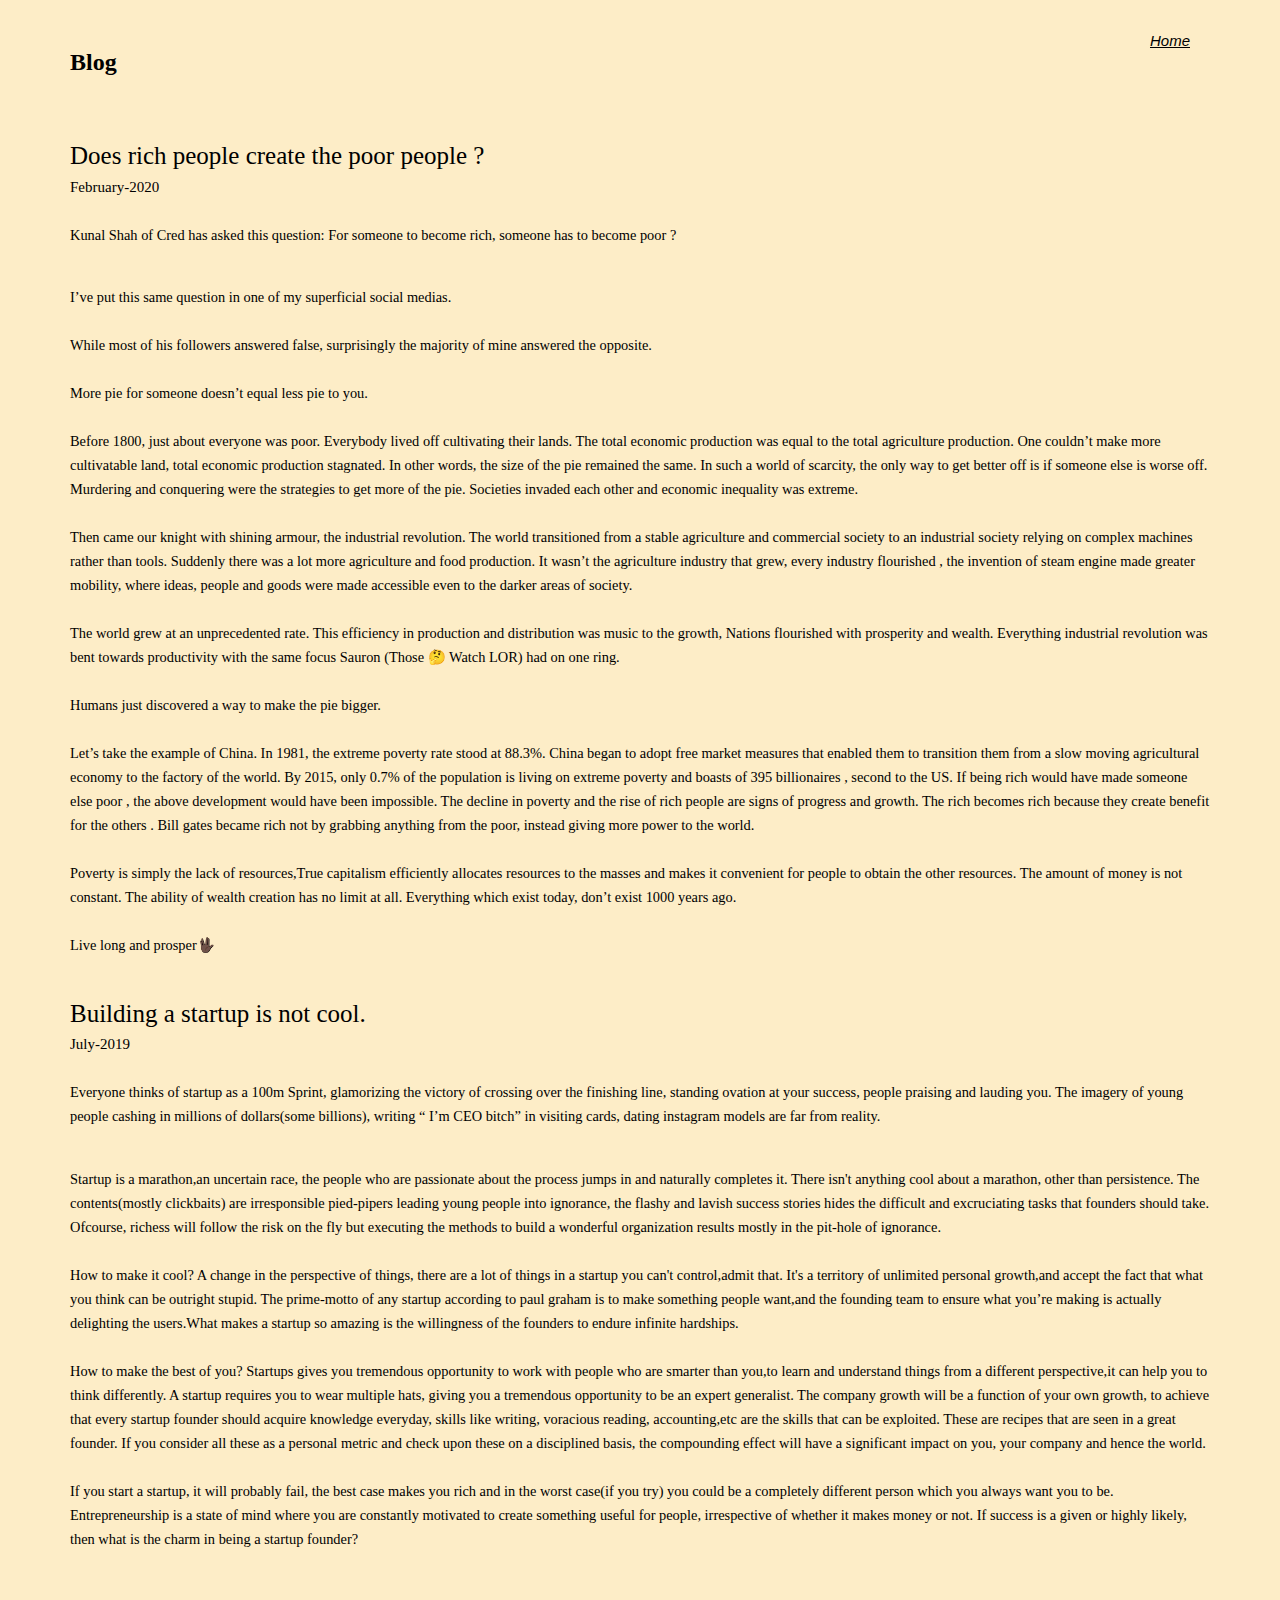
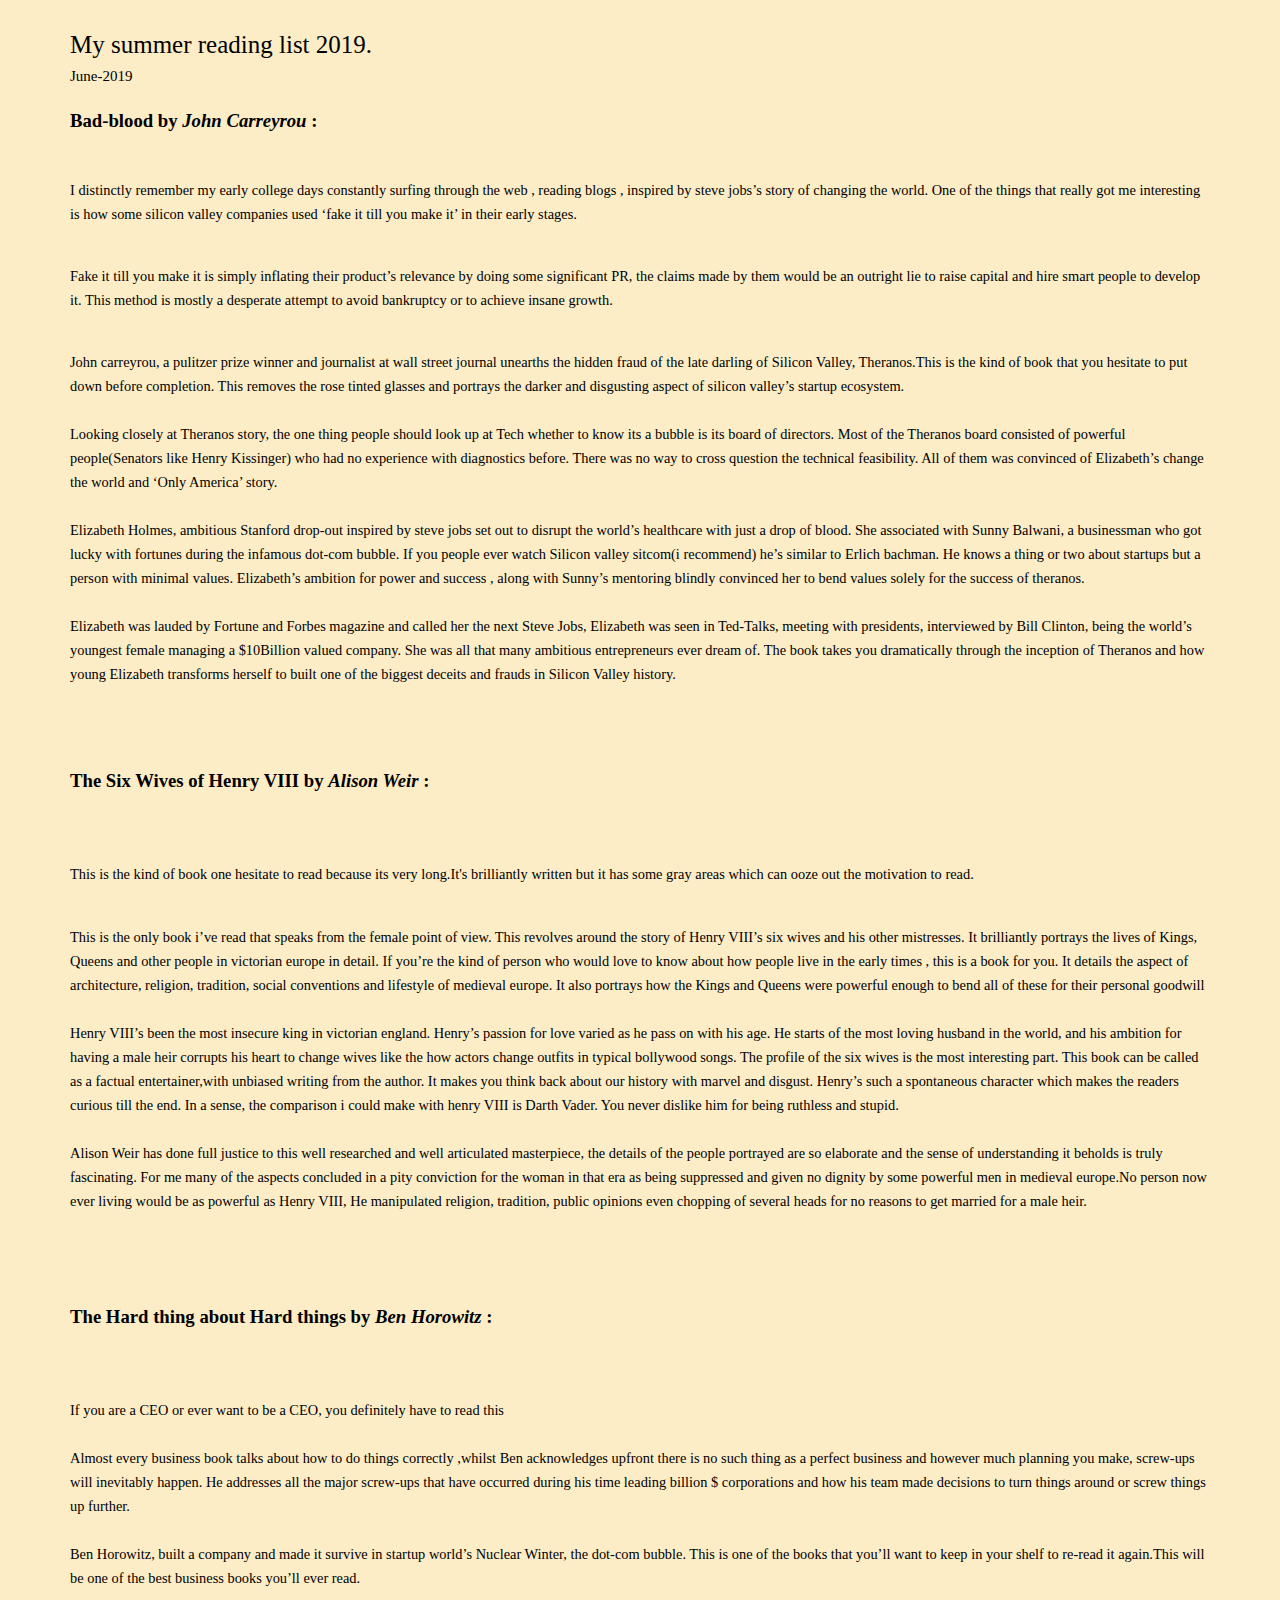
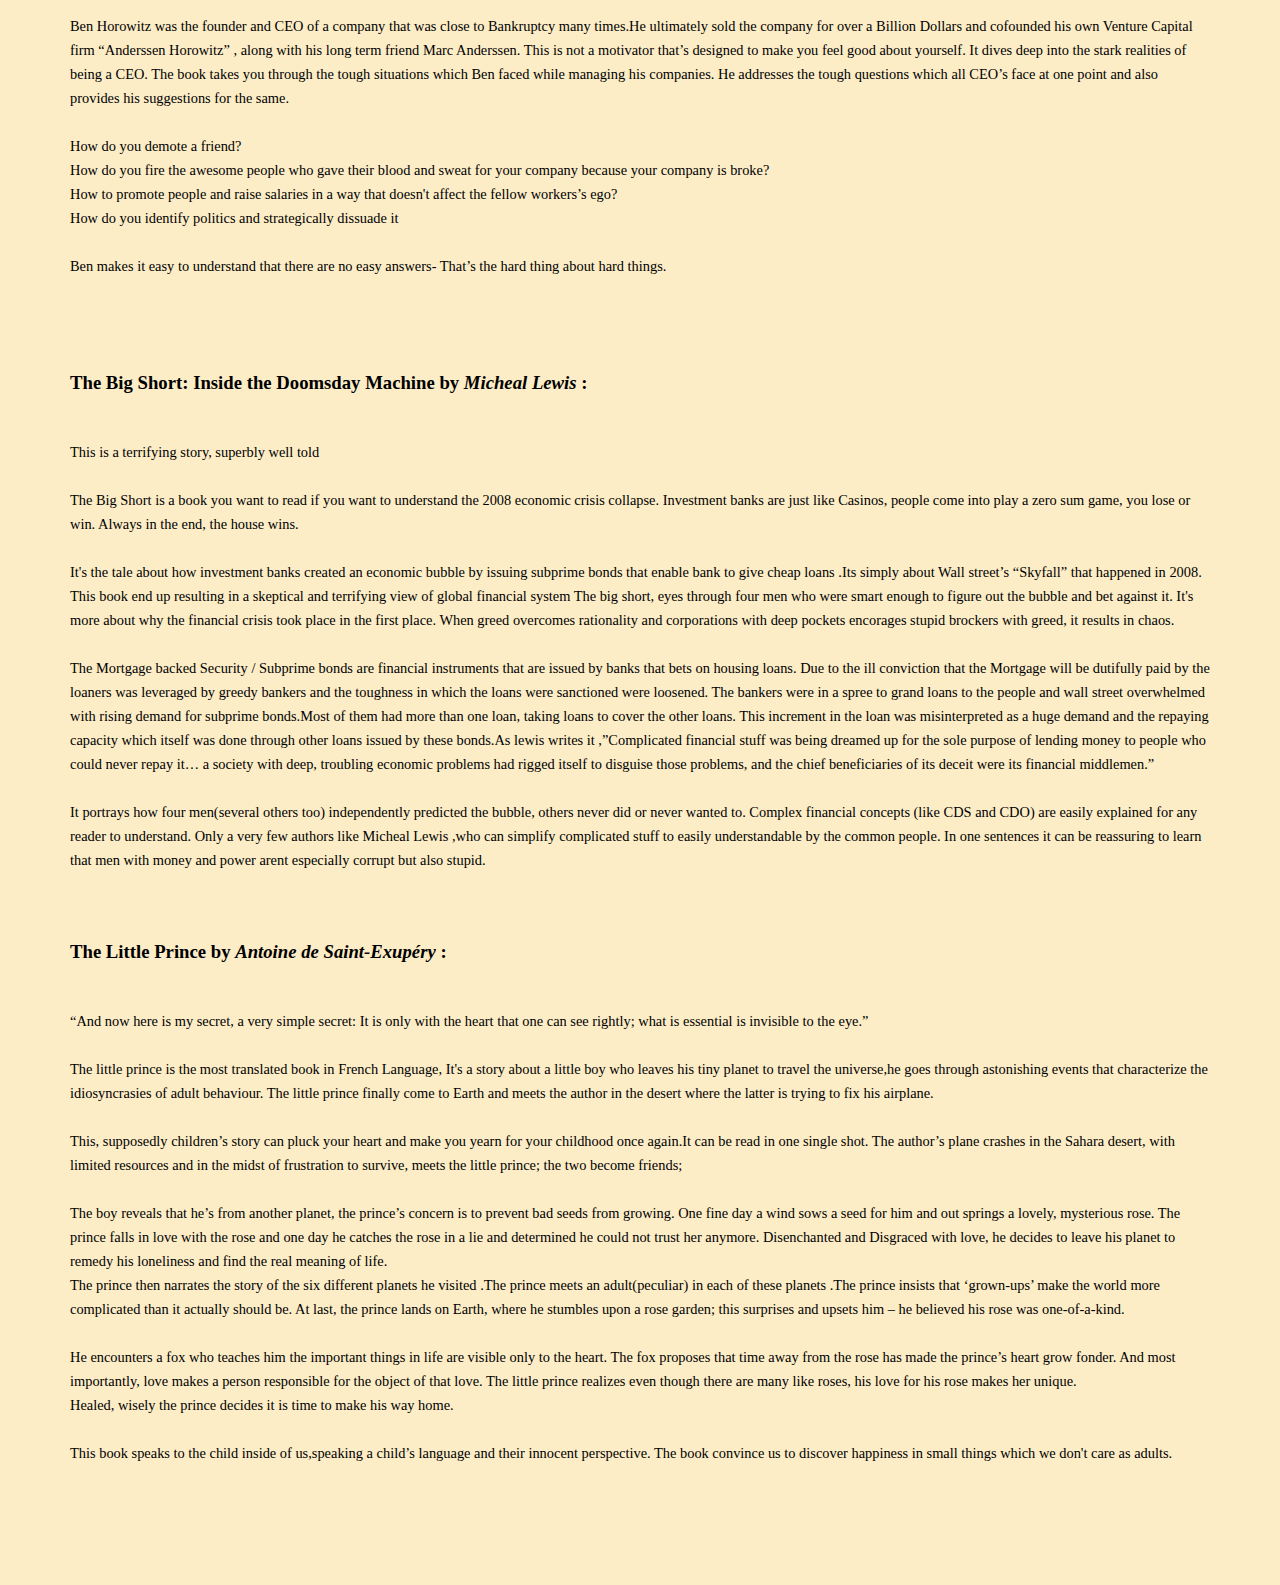
==== commit 74e6fb08: "new blog" ====
--- a/blog.html
+++ b/blog.html
@@ -61,6 +61,46 @@
 					        
 								<h2 class="slider_heading_text text-capitalize mt-md-4">Blog  </h2>
 
+								<span class="blog_heading"><br> Does rich people create the poor people ?</br> </span>
+									<span class="byline">
+										February-2020
+									</span>
+									<br>
+									<br>
+									<span class="blog_content">
+										Kunal Shah of Cred has asked this question: 
+										For someone to become rich, someone has to become poor ? </p>
+	  
+									   <br>I’ve put this same question in one of my superficial social medias.</br>
+										 
+									   <br> While most of his followers answered false, surprisingly the majority of mine answered the opposite.
+										  <br>
+
+										  <br> More pie for someone doesn’t equal less pie to you.
+										  <br>
+
+										  <br> Before 1800, just about everyone was poor. Everybody lived off cultivating their lands. The total economic production was equal to the total agriculture production. One couldn’t make more cultivatable land, total economic production stagnated. In other words, the size of the pie remained the same. In such a world of scarcity, the only way to get better off is if someone else is worse off. Murdering and conquering were the strategies to get more of the pie. Societies invaded each other and economic inequality was extreme. 
+										  <br>
+
+										  <br> Then came our knight with shining armour, the industrial revolution. The world transitioned from a stable agriculture and commercial society to an industrial society relying on complex machines rather than tools. Suddenly there was a lot more agriculture and food production. It wasn’t the agriculture industry that grew, every industry flourished , the invention of  steam engine made greater mobility, where ideas, people and goods were made accessible even to the darker areas of society.
+										  <br>
+										<br>  The world grew at an unprecedented rate. This efficiency in production and distribution was music to the growth, Nations flourished with prosperity and wealth. Everything industrial revolution was bent towards productivity with the same focus Sauron (Those 🤔 Watch LOR)  had on one ring.
+										 <br> 
+
+										 <br> Humans just discovered a way to make the pie bigger. 
+										  <br>
+
+										  <br> Let’s take the example of China. In 1981, the extreme poverty rate stood at 88.3%. China began to adopt free market measures that enabled them to transition them from a slow moving agricultural economy  to the factory of the world. By 2015, only 0.7% of the population is living on extreme poverty and boasts of 395 billionaires , second to the US. If being rich would have made  someone else poor , the above development would have been impossible. The decline in poverty and the rise of rich people are signs of progress and growth. The rich becomes rich because they create benefit for the others . Bill gates became rich not by grabbing anything from the poor, instead giving more power to the world. 
+										  <br>
+
+										  <br> Poverty is simply the lack of resources,True capitalism efficiently allocates resources to the masses and makes it convenient for people to obtain the other resources. The amount of money is not constant. The ability of wealth creation has no limit at all. Everything which exist today, don’t exist 1000 years ago.
+										  <br>
+
+										  <br> Live long and prosper🖖🏿
+										  <br>
+										
+								  </span> 
+
 								<span class="blog_heading"><br> Building a startup is not cool.</br> </span>
 									<span class="byline">
 										July-2019
--- a/css/style.css
+++ b/css/style.css
@@ -3,7 +3,7 @@
     margin: 0;
     font-size: 100%;
     line-height: 1.5;
-	  font-family: "Myriad Pro", "Helvetica Neue", Helvetica; 
+    font-family: 'PT Serif Caption', serif;
     box-sizing : border-box;
     background-color: rgb(253, 237, 199);  
 }
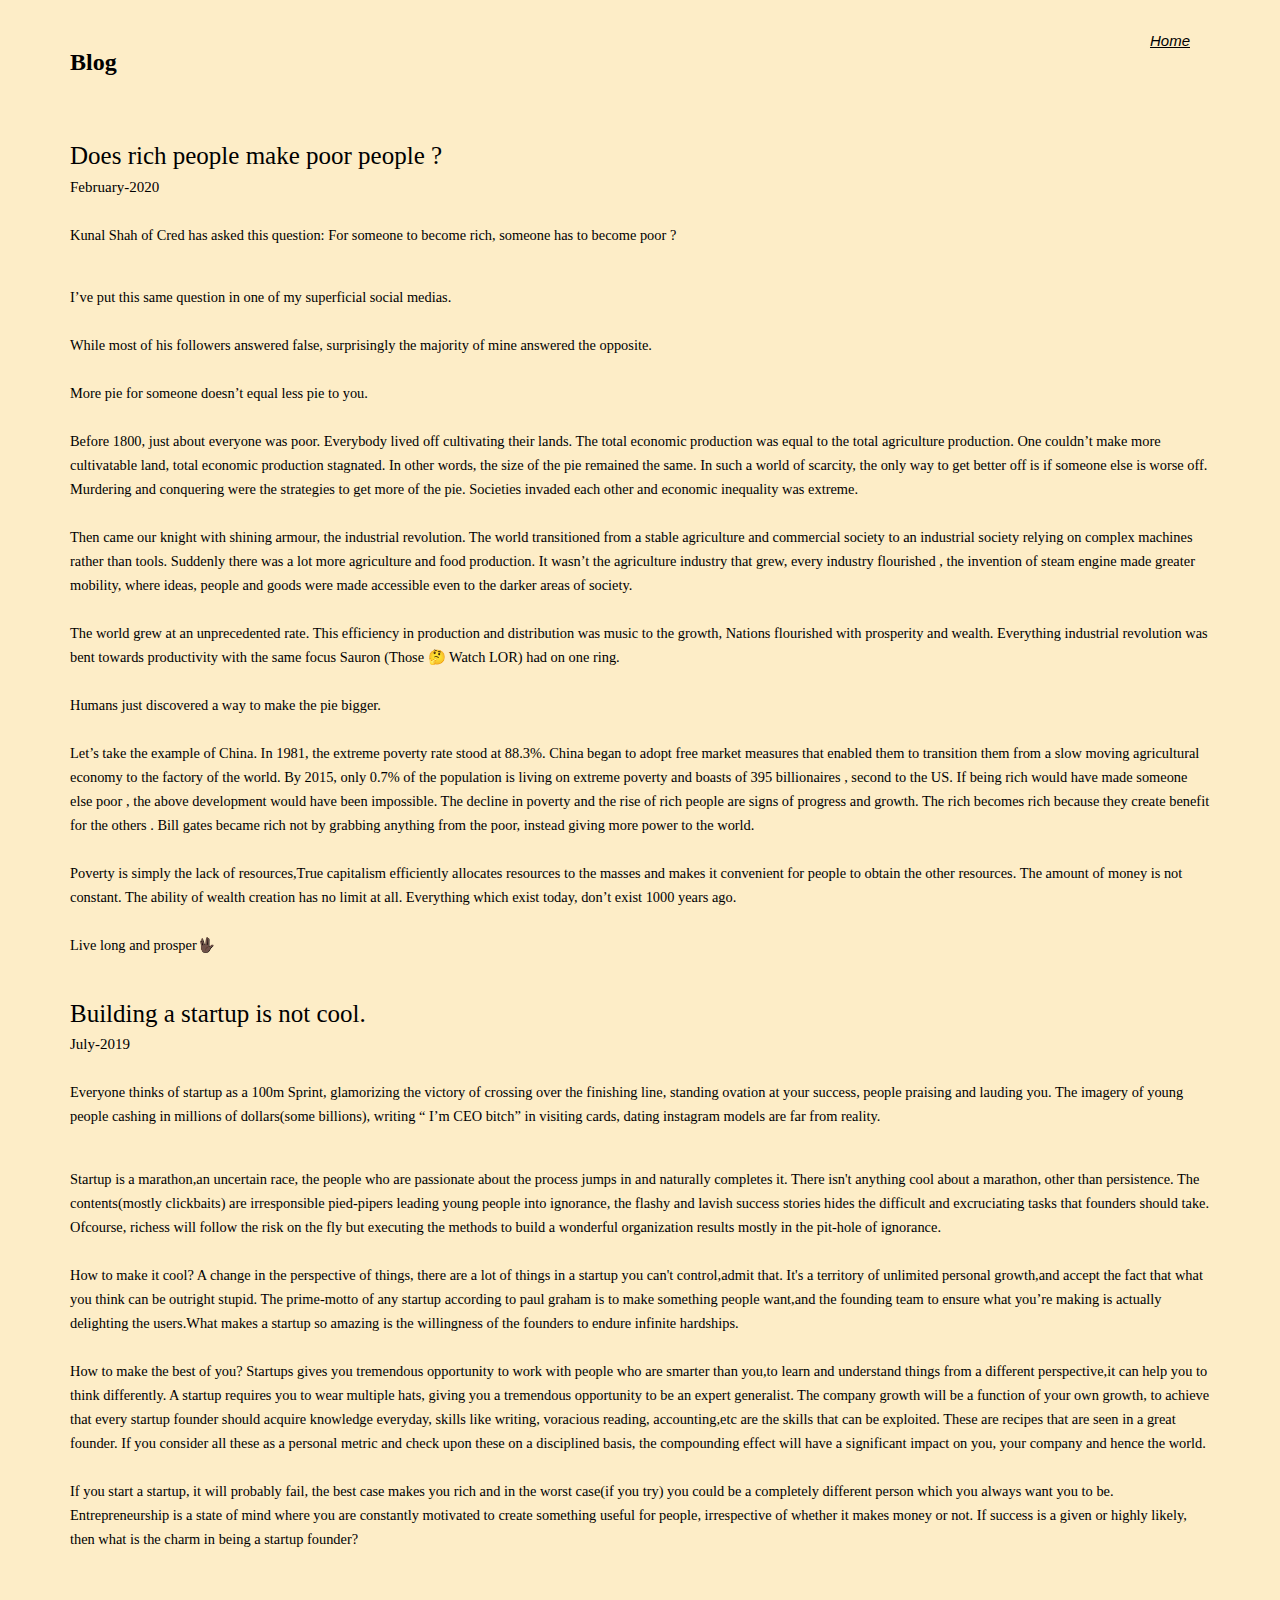
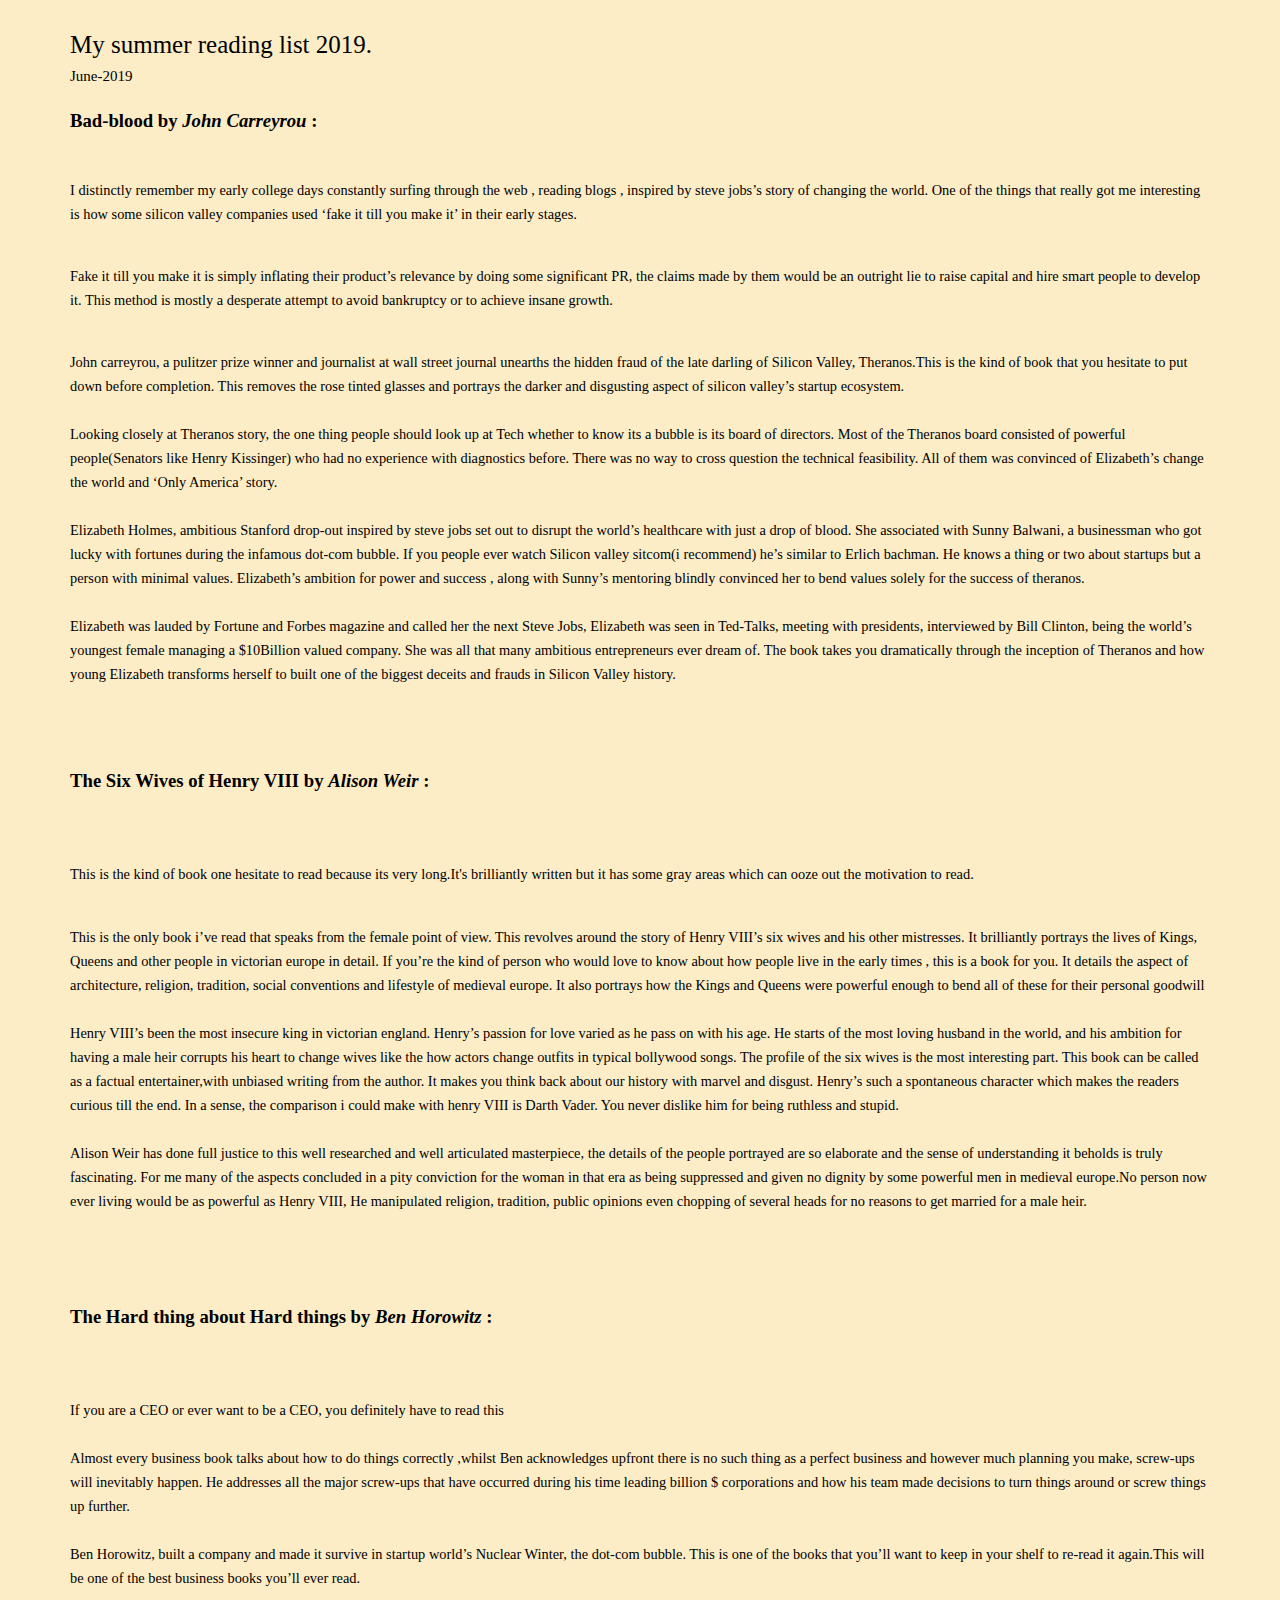
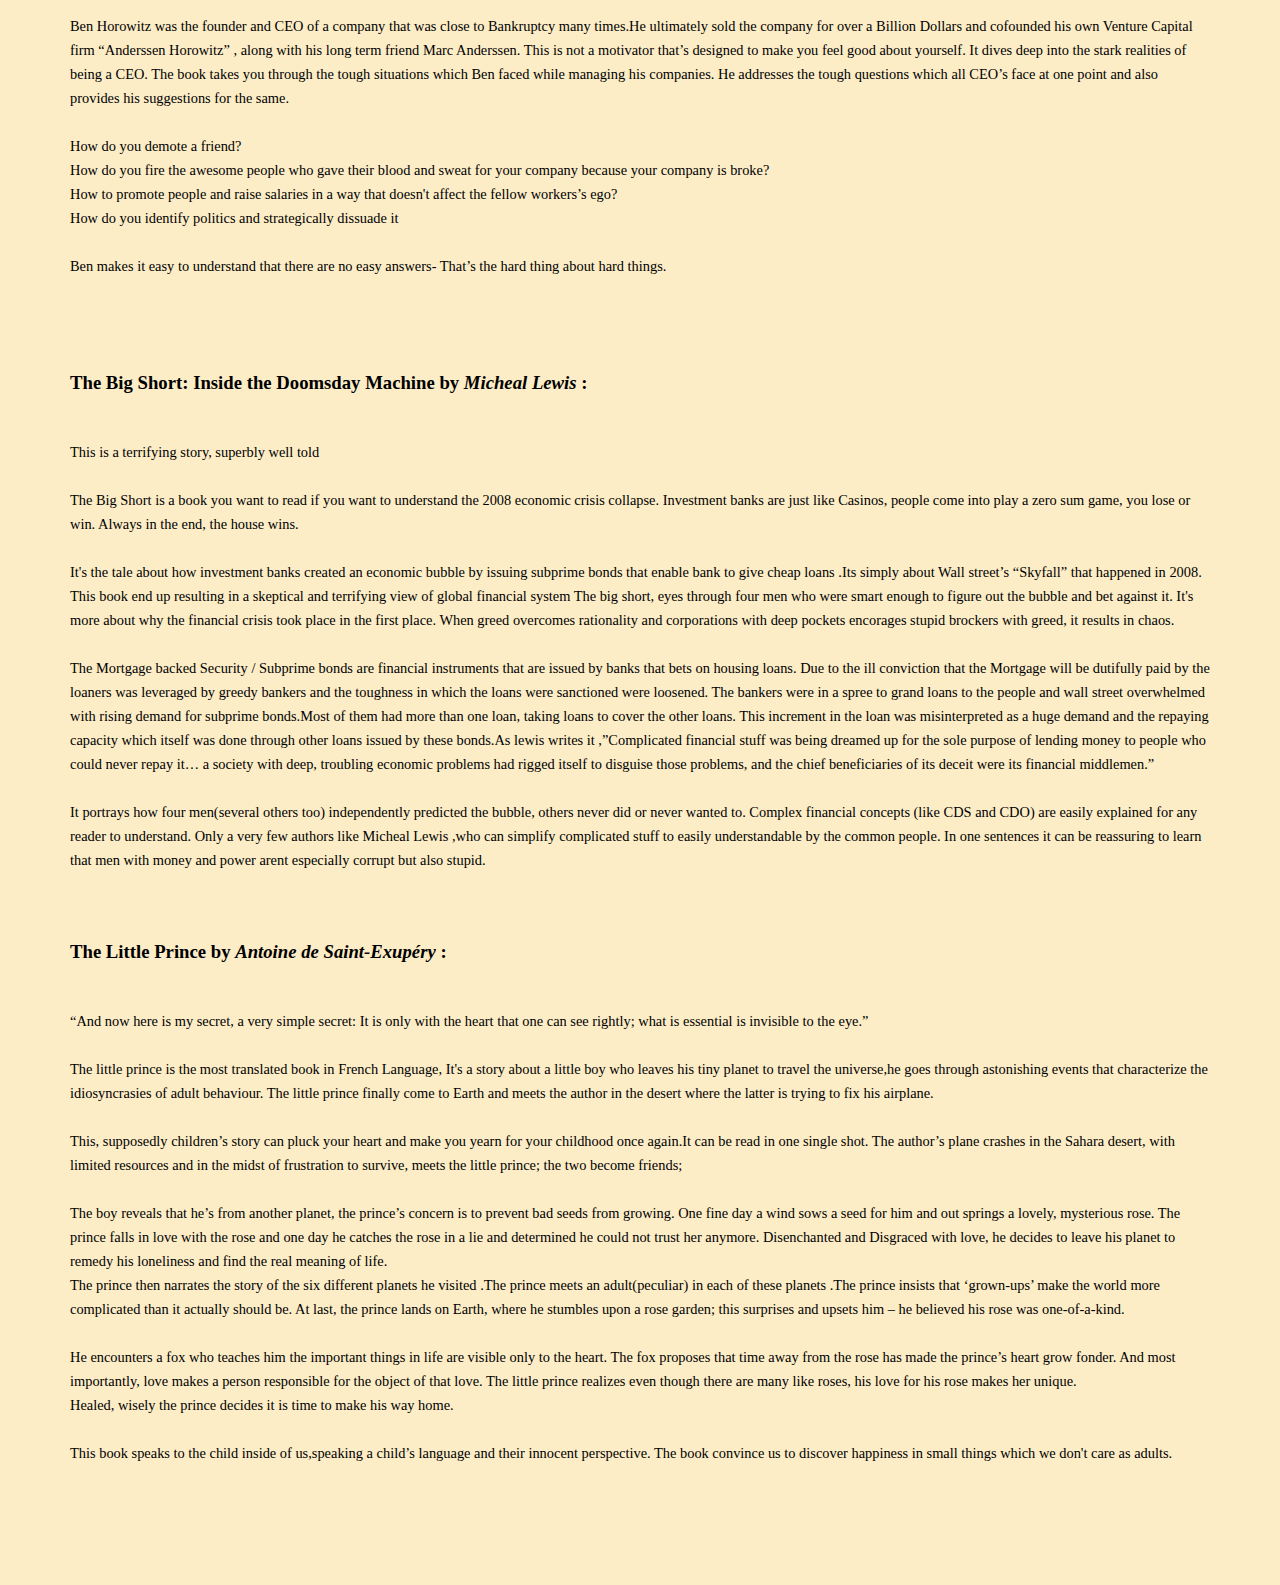
==== commit 8a14382f: "new blog" ====
--- a/blog.html
+++ b/blog.html
@@ -61,7 +61,7 @@
 					        
 								<h2 class="slider_heading_text text-capitalize mt-md-4">Blog  </h2>
 
-								<span class="blog_heading"><br> Does rich people create the poor people ?</br> </span>
+								<span class="blog_heading"><br> Does rich people make poor people ?</br> </span>
 									<span class="byline">
 										February-2020
 									</span>
@@ -71,9 +71,9 @@
 										Kunal Shah of Cred has asked this question: 
 										For someone to become rich, someone has to become poor ? </p>
 	  
-									   <br>I’ve put this same question in one of my superficial social medias.</br>
+									     <br>I’ve put this same question in one of my superficial social medias.</br>
 										 
-									   <br> While most of his followers answered false, surprisingly the majority of mine answered the opposite.
+									     <br> While most of his followers answered false, surprisingly the majority of mine answered the opposite.
 										  <br>
 
 										  <br> More pie for someone doesn’t equal less pie to you.
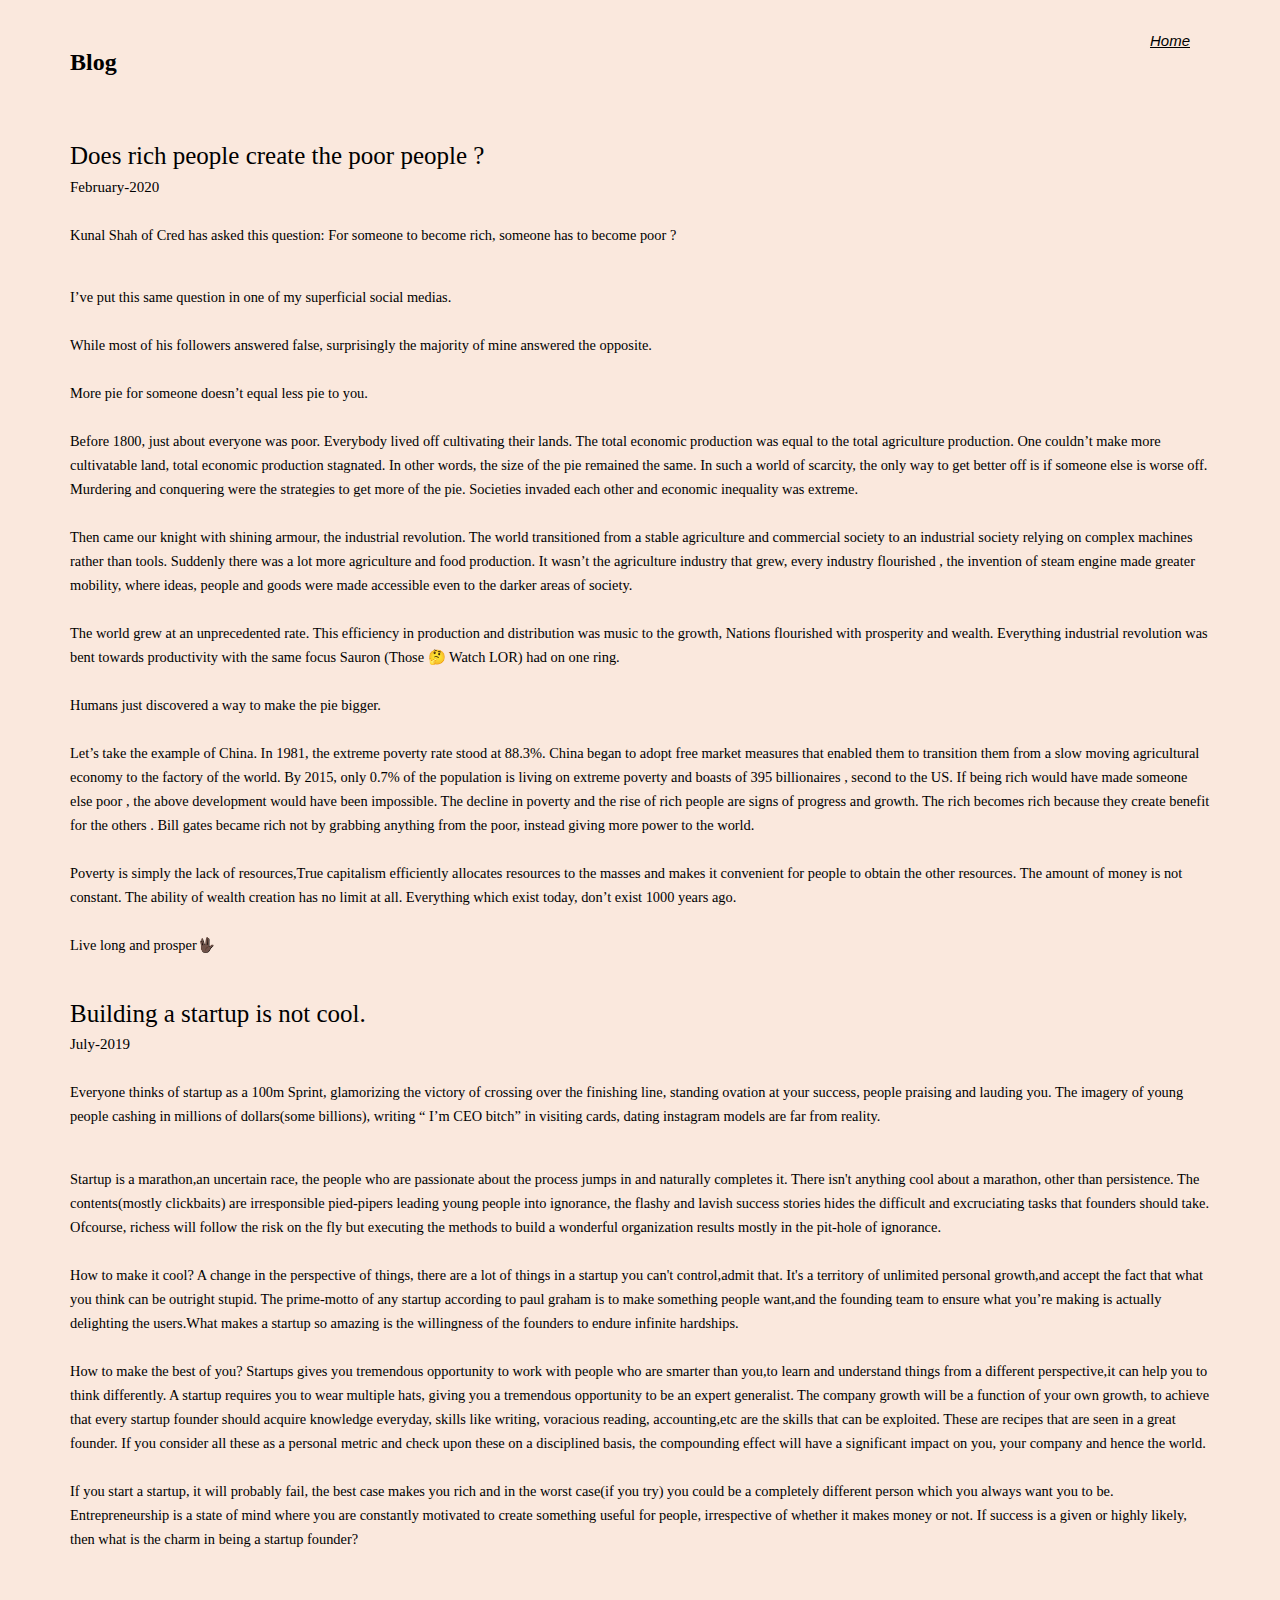
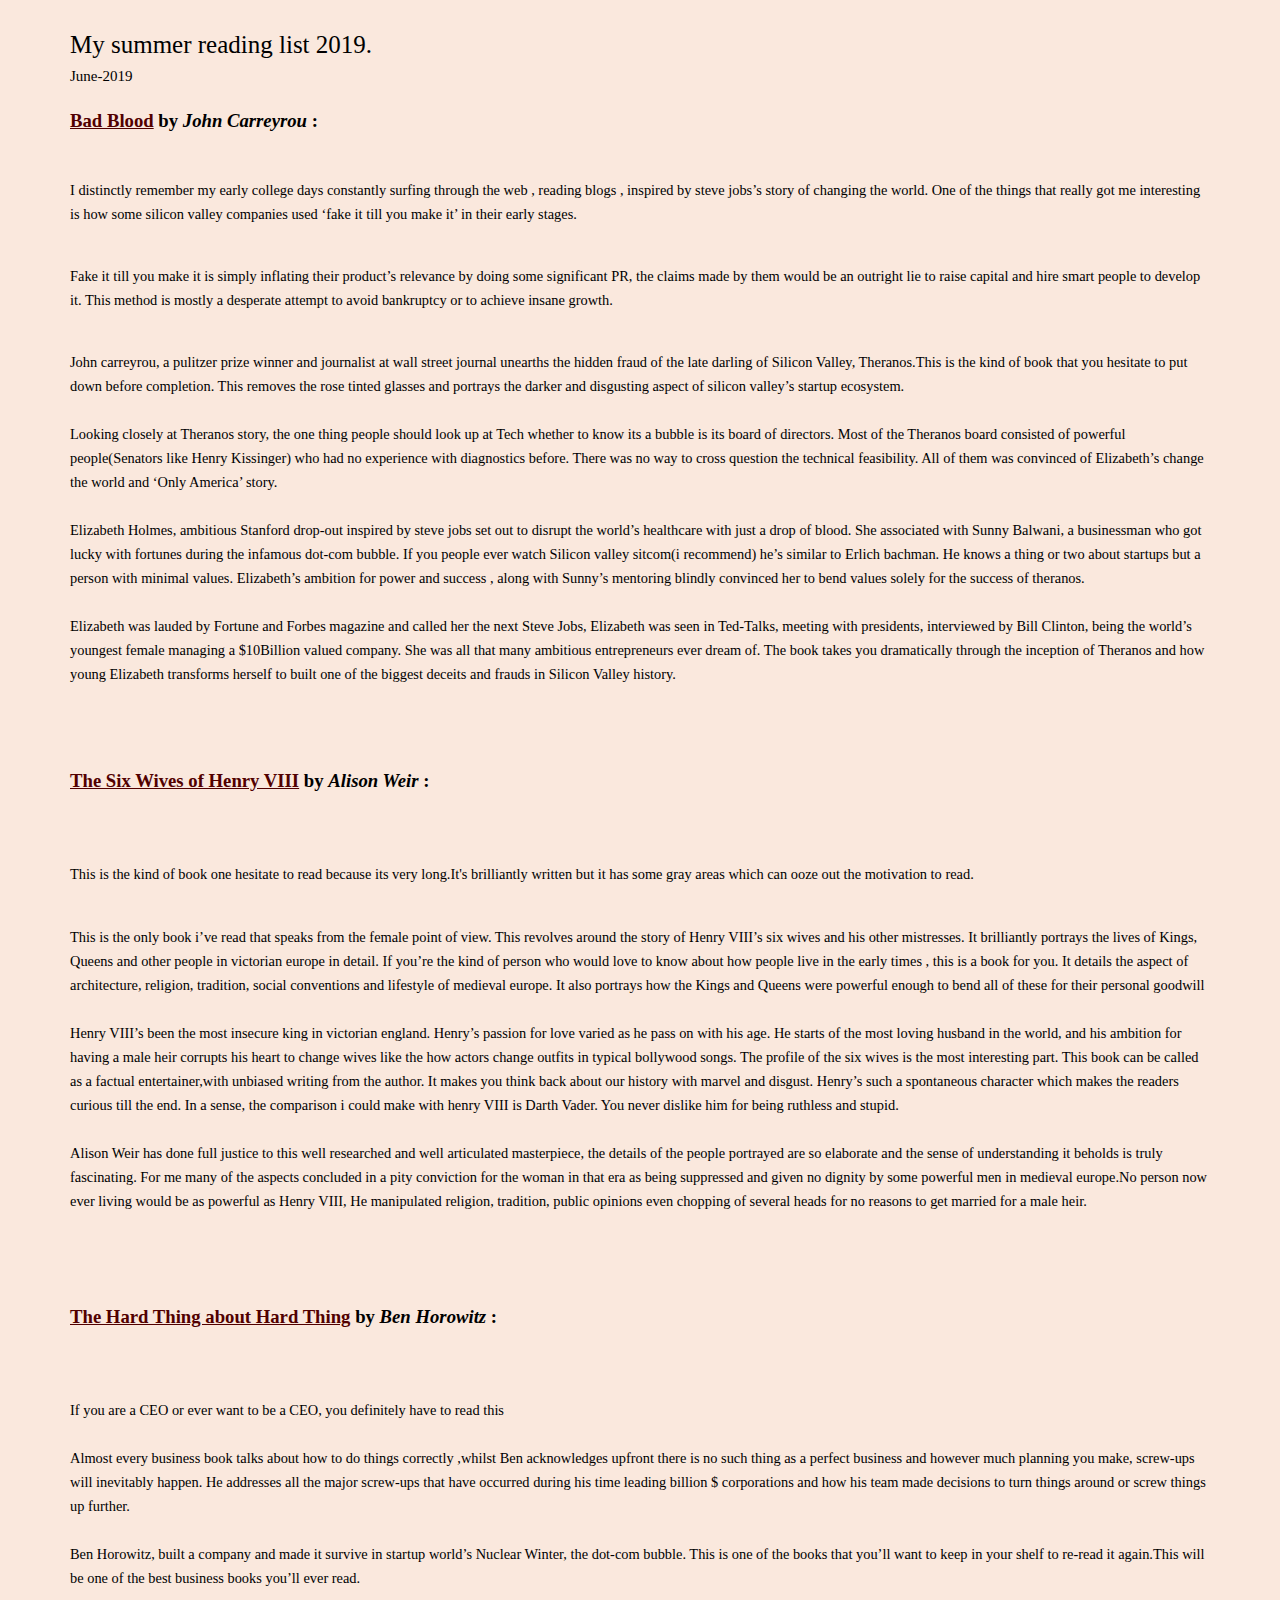
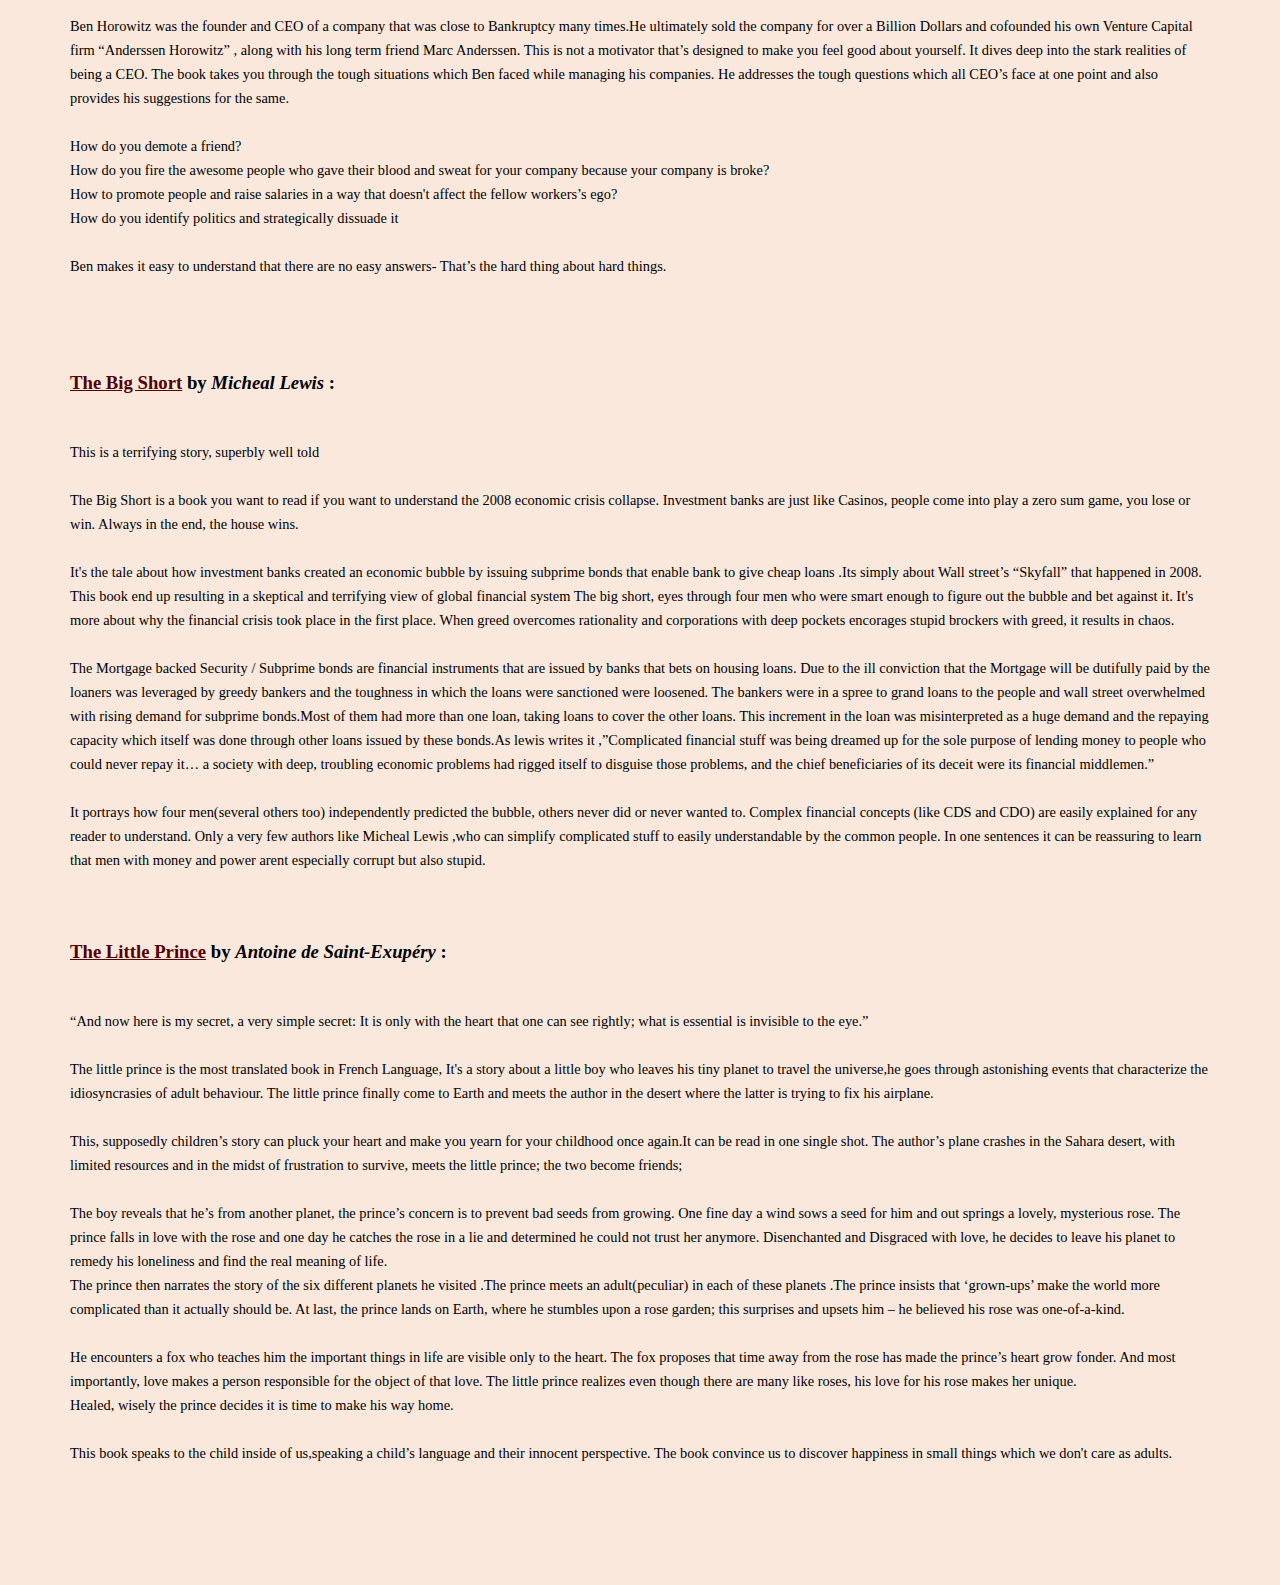
==== commit 8f2c765e: "new blog" ====
--- a/blog.html
+++ b/blog.html
@@ -32,6 +32,13 @@
 
   gtag('config', 'UA-140449718-1');
 </script>   
+<script>
+	badblood();
+	henryviii();
+	hardthings();
+	bigshort();
+	littleprince();
+</script>
 </head>
 <body>
 
@@ -61,7 +68,7 @@
 					        
 								<h2 class="slider_heading_text text-capitalize mt-md-4">Blog  </h2>
 
-								<span class="blog_heading"><br> Does rich people make poor people ?</br> </span>
+								<span class="blog_heading"><br> Does rich people create the poor people ?</br> </span>
 									<span class="byline">
 										February-2020
 									</span>
@@ -73,7 +80,7 @@
 	  
 									     <br>I’ve put this same question in one of my superficial social medias.</br>
 										 
-									     <br> While most of his followers answered false, surprisingly the majority of mine answered the opposite.
+									    <br> While most of his followers answered false, surprisingly the majority of mine answered the opposite.
 										  <br>
 
 										  <br> More pie for someone doesn’t equal less pie to you.
@@ -125,7 +132,7 @@
 										June-2019
 									</span>
 								
-							<br> <h3>	 Bad-blood by <span class="author"> John Carreyrou </span> : </h3></br>
+							<br> <h3>	<a id="badbloodlink" class="reffera" href="https://www.amazon.in/Bad-Blood-Secrets-Silicon-Startup/dp/1509868070/ref=sr_1_1?keywords=bad+blood&qid=1581839804&sr=8-1" target="_blank"><u>Bad Blood</u></a>  by <span class="author"> John Carreyrou </span> : </h3></br>
 							<span class="blog_content">
 								  I distinctly remember my early college days constantly surfing through the web , reading blogs , inspired by steve jobs’s story of changing the world. One of the things that really got me interesting is how some silicon valley companies used ‘fake it till you make it’ in their early stages. </p>
 
@@ -143,7 +150,7 @@
 									The book takes you dramatically through the inception of Theranos and how young Elizabeth transforms herself to built one of the biggest deceits and frauds in Silicon Valley history. </p> </br>
 							</span>  
 							
-							<br> <h3>	 The Six Wives of Henry VIII by <span class="author"> Alison Weir </span> : </h3></br>
+							<br> <h3>	<a id="henryviii" class="reffera" href="https://www.amazon.in/Six-Wives-Henry-VIII/dp/0099523620/ref=sr_1_2?keywords=six+wives+of+henry&qid=1581840359&sr=8-2" target="_blank"><u>The Six Wives of Henry VIII</u></a>  by <span class="author"> Alison Weir </span> : </h3></br>
 
 							<span class="blog_content">
 									<br>This is the kind of book one hesitate to read because its very long.It's brilliantly written but it has some gray areas which can ooze out the motivation to read.
@@ -160,7 +167,7 @@
 									<br></br>
 							 </span> 
 							 
-							 <br> <h3>	 The Hard thing about Hard things  by <span class="author"> Ben Horowitz </span> : </h3></br>
+							 <br> <h3><a id="hardthings" class="reffera" href="https://www.amazon.in/Hard-Thing-about-Building-Business/dp/0062273205/ref=sr_1_1?crid=2T54FFMYQ3AUZ&keywords=the+hard+thing+about+hard+things+by+ben+horowitz&qid=1581840458&sprefix=the+hard+thing+%2Caps%2C294&sr=8-1" target="_blank"><u>The Hard Thing about Hard Thing</u></a>	  by <span class="author"> Ben Horowitz </span> : </h3></br>
 
 							<span class="blog_content">
 									<br>If you are a CEO or ever want to be a CEO, you definitely have to read this </br>
@@ -183,7 +190,7 @@
 
 									<br></br>
 							 </span>  
-							 <br> <h3> The Big Short: Inside the Doomsday Machine by <span class="author"> Micheal Lewis</span> : </h3></br>
+							 <br> <h3><a id="bigshort" class="reffera" href="https://www.amazon.in/Big-Short-Doomsday-Tie-Editions/dp/039335315X/ref=sr_1_1_sspa?crid=3Q9TMJPRLHXZO&keywords=the+big+short&qid=1581840646&sprefix=the+big+sh%2Caps%2C284&sr=8-1-spons&psc=1&spLa=[base64]" target="_blank"><u>The Big Short</u></a>  by <span class="author"> Micheal Lewis</span> : </h3></br>
 
 							 <span class="blog_content">
 								This is a terrifying story, superbly well told 
@@ -201,7 +208,7 @@
  
 									 <br></br>
 							  </span> 
-							  <br> <h3> The Little Prince by <span class="author"> Antoine de Saint-Exupéry </span> : </h3></br>
+							  <br> <h3> <a id="littleprince" class="reffera" href="https://www.amazon.in/Little-Prince-Antoine-Saint-Exup%C3%A9ry/dp/817599357X/ref=sr_1_1_sspa?crid=55JTMHH4CC1X&keywords=the+little+prince+by+antoine+de+saint-exup%C3%A9ry&qid=1581840833&sprefix=the+little+%2Caps%2C318&sr=8-1-spons&psc=1&spLa=[base64]" target="_blank"><u>The Little Prince</u></a> by <span class="author"> Antoine de Saint-Exupéry </span> : </h3></br>
 
 							  <span class="blog_content">
 								“And now here is my secret, a very simple secret: It is only with the heart that one can see rightly; what is essential is invisible to the eye.”
--- a/css/style.css
+++ b/css/style.css
@@ -5,7 +5,7 @@
     line-height: 1.5;
     font-family: 'PT Serif Caption', serif;
     box-sizing : border-box;
-    background-color: rgb(253, 237, 199);  
+    background-color: #FAE8DD;  
 }
 
 body a {
@@ -106,7 +106,7 @@
 }
 
 .layer {
-    background: rgb(253, 237, 199);
+    background: #FAE8DD;
 }
 
 .banner-text-section {
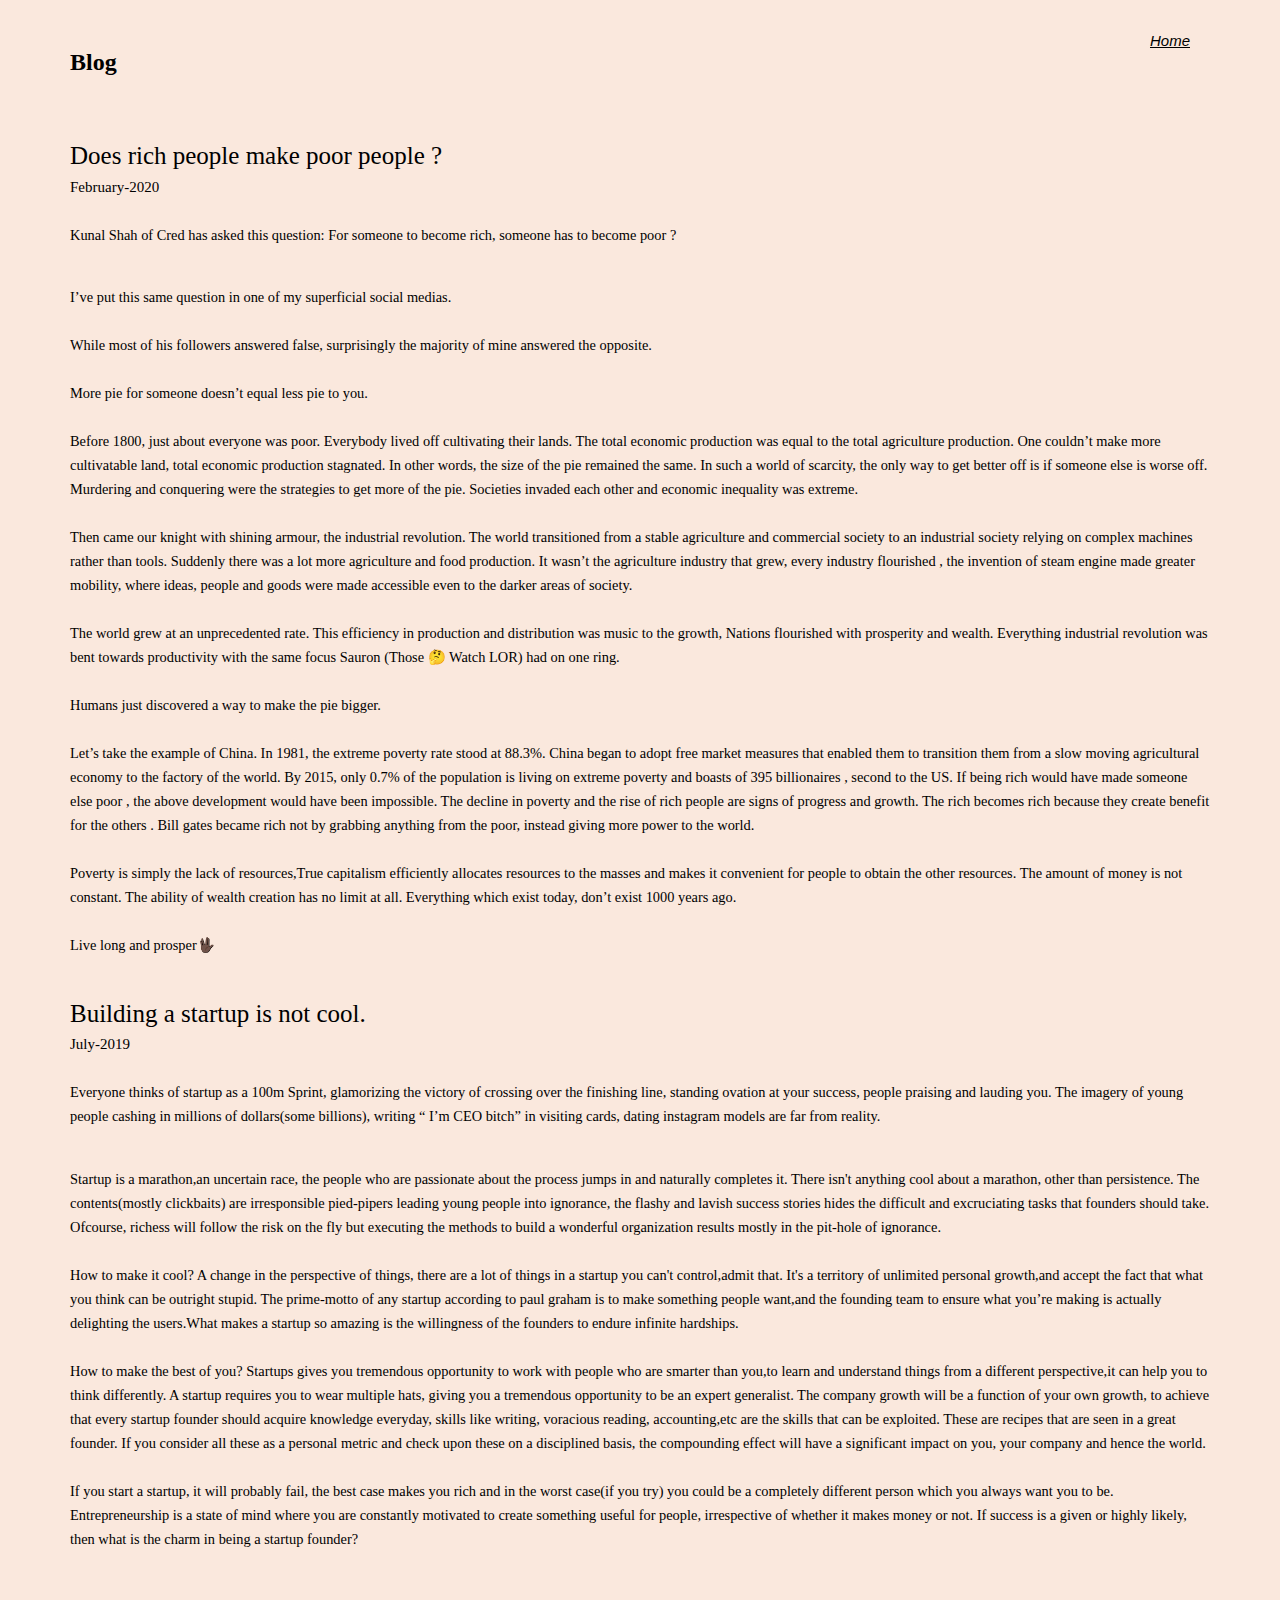
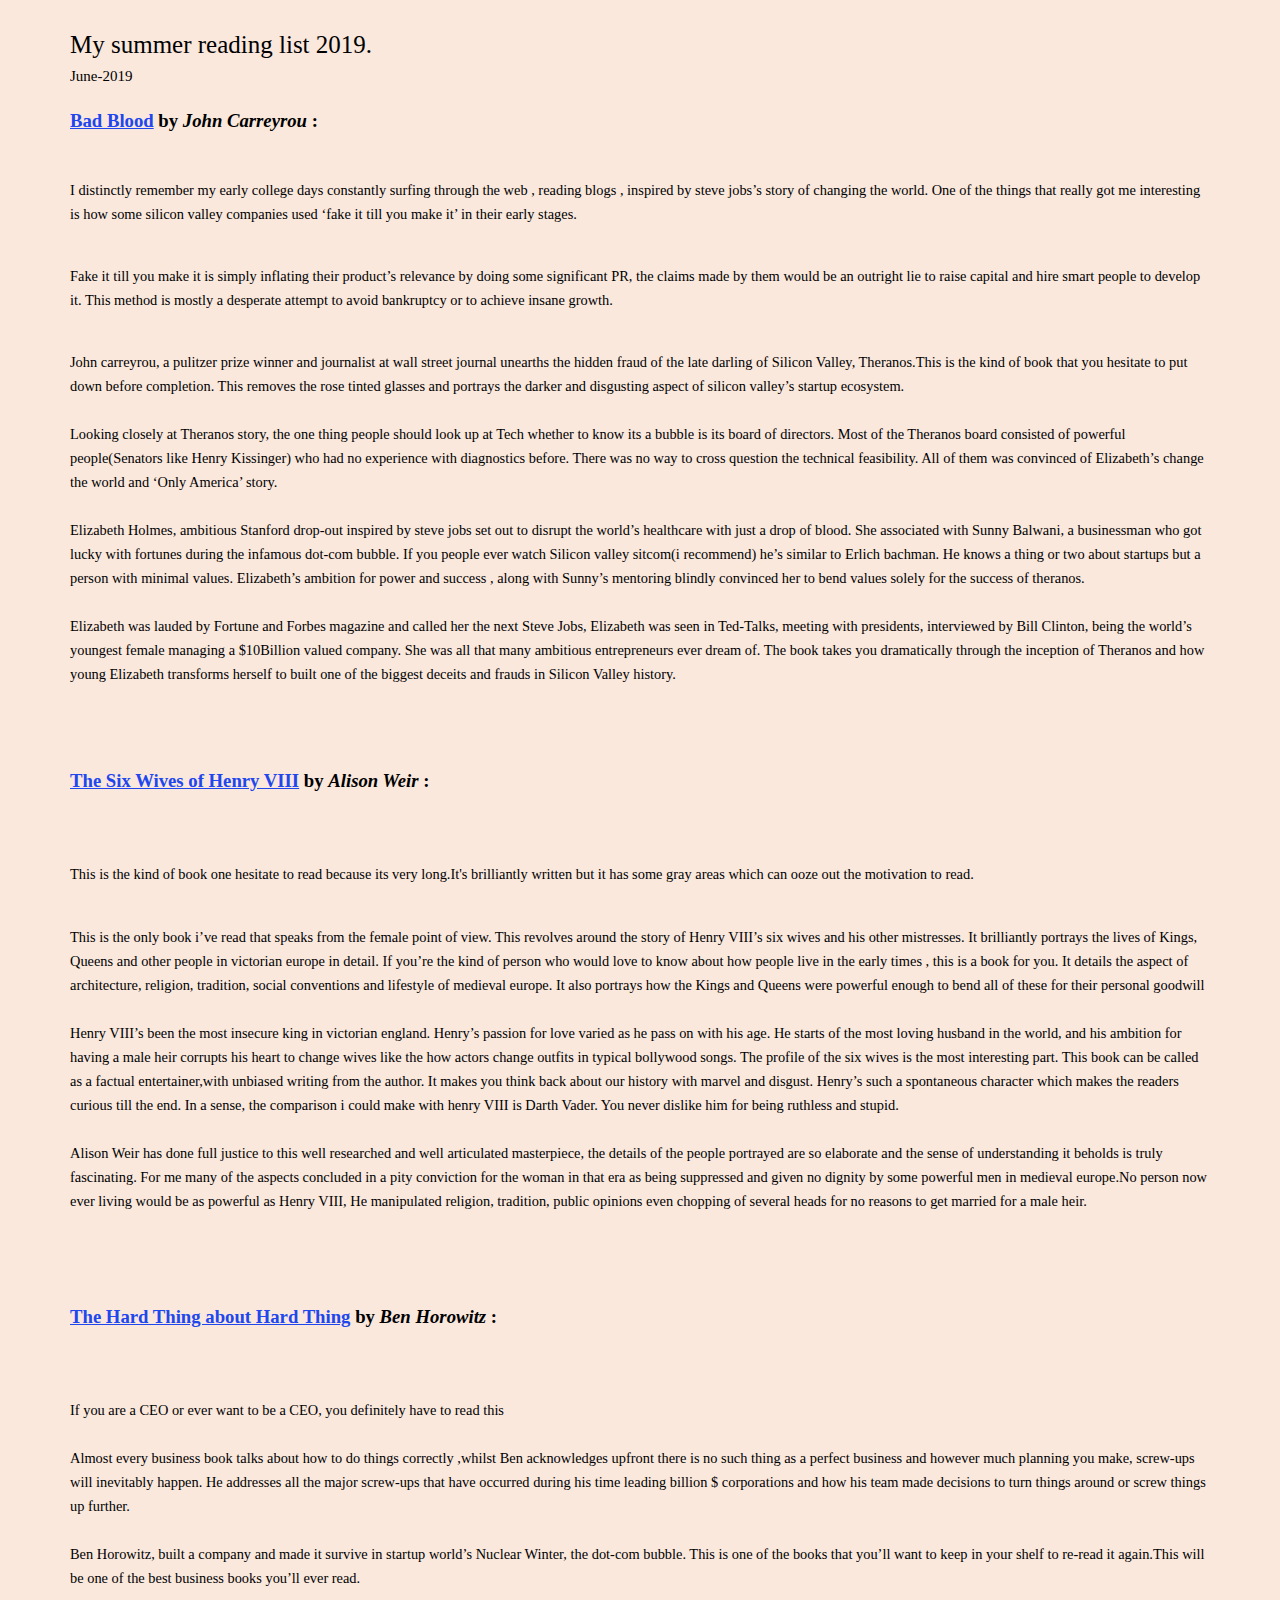
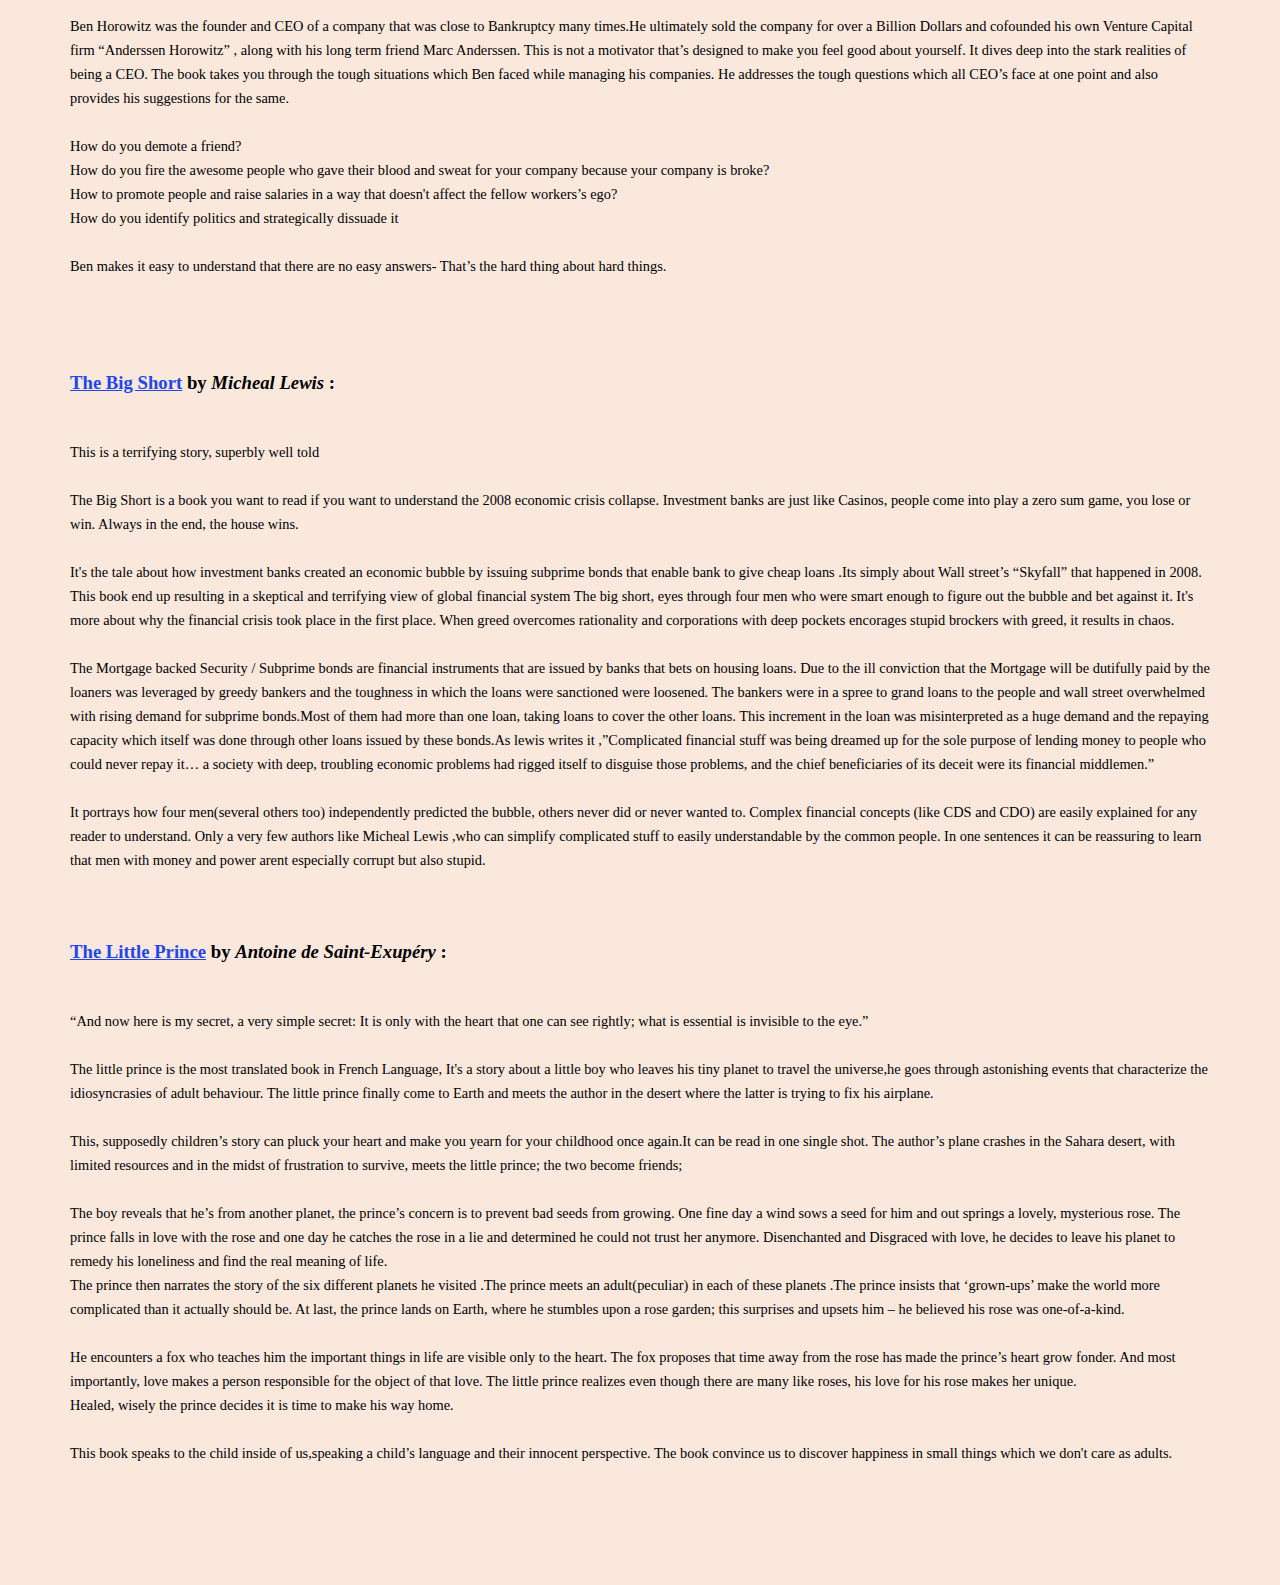
==== commit 4e720c97: "Update blog.html" ====
--- a/blog.html
+++ b/blog.html
@@ -68,7 +68,7 @@
 					        
 								<h2 class="slider_heading_text text-capitalize mt-md-4">Blog  </h2>
 
-								<span class="blog_heading"><br> Does rich people create the poor people ?</br> </span>
+								<span class="blog_heading"><br> Does rich people make poor people ?</br> </span>
 									<span class="byline">
 										February-2020
 									</span>
--- a/css/style.css
+++ b/css/style.css
@@ -102,7 +102,7 @@
 
 
 .reffera{
-  color: rgb(82, 0, 0);
+  color: #2046EE;
 }
 
 .layer {
@@ -138,4 +138,4 @@
 
 .blog_content{
   font-size: 0.9em
-}+}
